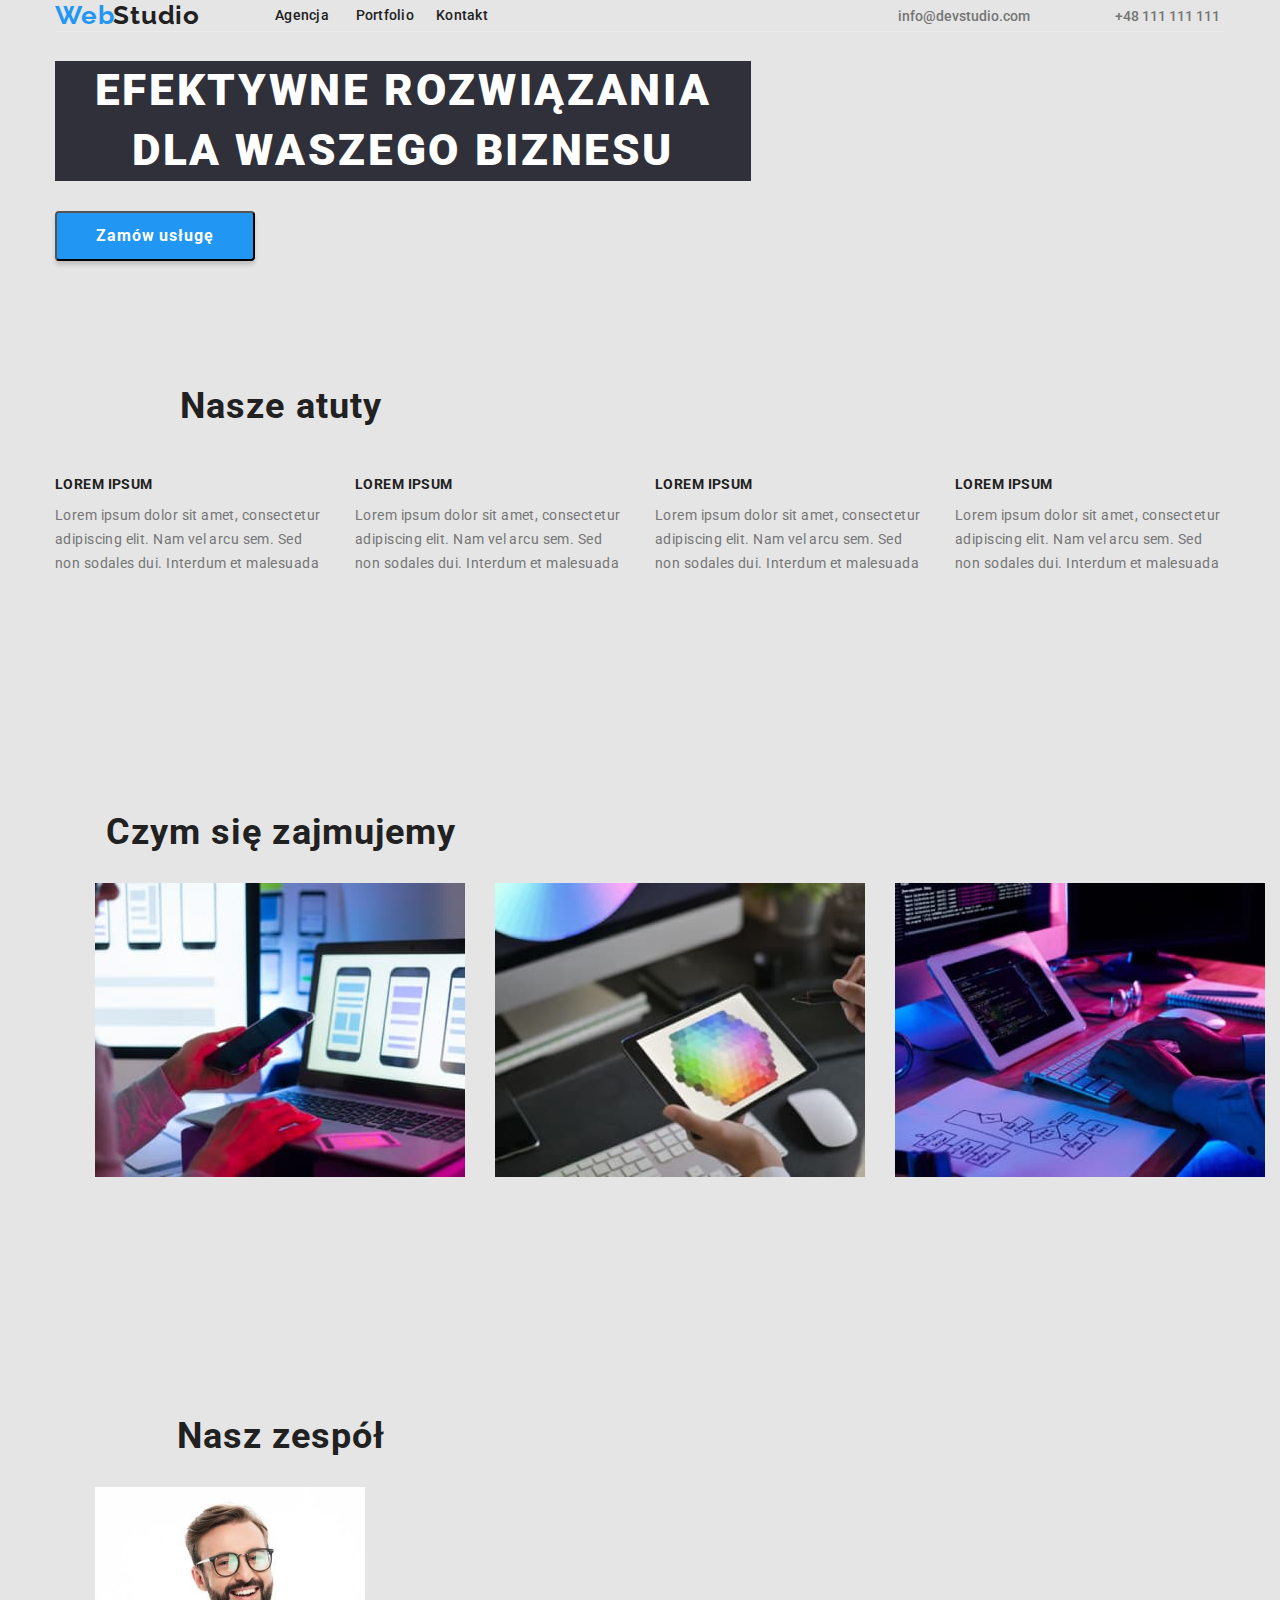
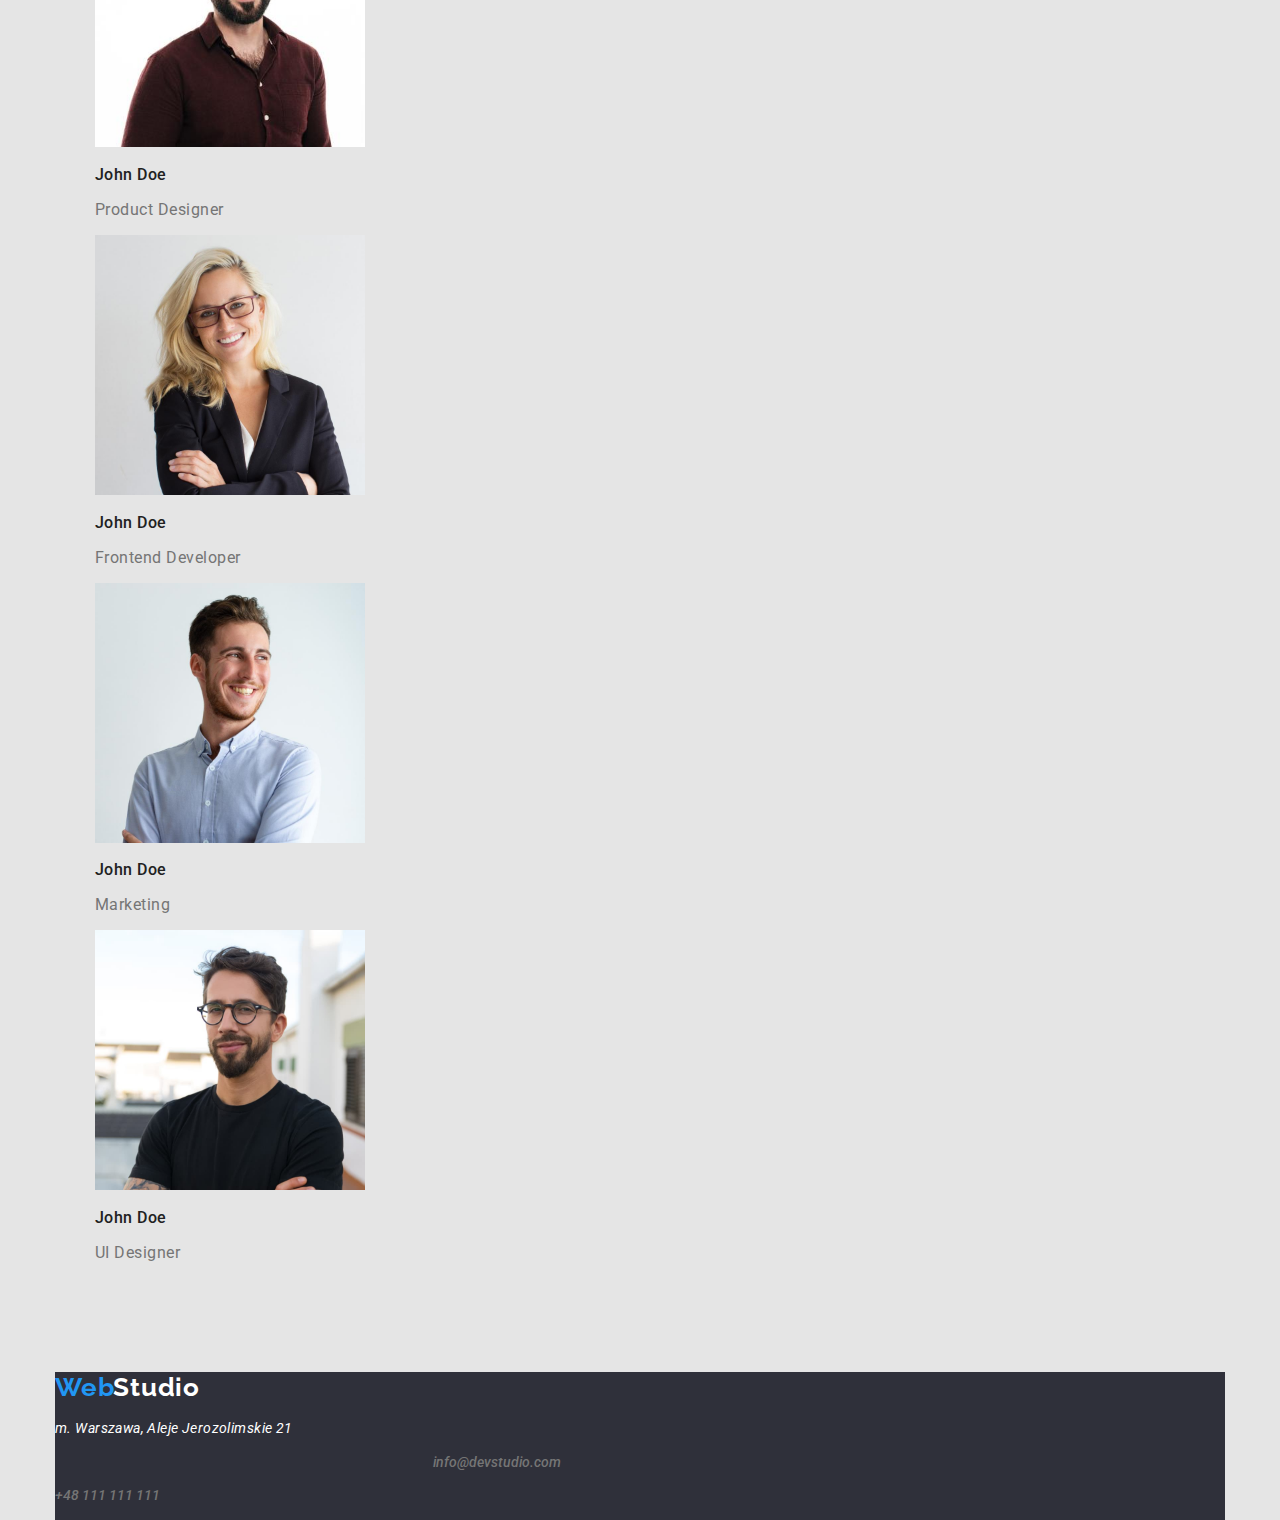
==== index.html @ 5dd6ca1c "ulepszono" ====
<!DOCTYPE html>
<html lang="pl">
  <head>
    <meta charset="UTF-8" />
    <meta http-equiv="X-UA-Compatible" content="IE=edge" />
    <meta name="viewport" content="width=device-width, initial-scale=1.0" />
    <link
      rel="stylesheet"
      href="https://cdnjs.cloudflare.com/ajax/libs/modern-normalize/1.0.0/modern-normalize.min.css"
    />
    <link rel="stylesheet" href="./css/styles.css" />
    <link
      rel="stylesheet"
      href="https://fonts.googleapis.com/css?family=Roboto"
    />
    <link
      rel="stylesheet"
      href="https://fonts.googleapis.com/css?family=Raleway"
    />
    <title>Main page</title>
  </head>

  <body>
    <div class="container">
      <header class="page-header">
        <a href="/WebStudio/" class="webstudio-link">
          <span class="web-link">Web</span>
          <span class="studio-link">Studio</span>
        </a>
        <nav>
          <ul class="menu-list">
            <li><a href="index.html" class="menu-item">Agencja</a></li>
            <li><a href="portfolio.html" class="menu-item">Portfolio</a></li>
            <li><a href="/Kontakt/" class="menu-item">Kontakt</a></li>
          </ul>
        </nav>

        <a href="mailto:info@devstudio.com" class="email">info@devstudio.com</a>
        <a href="tel:+48111111111" class="phone">+48 111 111 111</a>
      </header>
      <main>
        <h1 class="head-text">EFEKTYWNE ROZWIĄZANIA DLA WASZEGO BIZNESU</h1>
        <button class="head-button">Zamów usługę</button>
        <section title="Nasze atuty" class="section">
          <h2 class="services-header">Nasze atuty</h2>
          <div class="columns">
            <article>
              <h2 class="advantages-header">LOREM IPSUM</h2>
              <p class="advantages-describe">
                Lorem ipsum dolor sit amet, consectetur adipiscing elit. Nam vel
                arcu sem. Sed non sodales dui. Interdum et malesuada
              </p>
            </article>
            <article>
              <h2 class="advantages-header">LOREM IPSUM</h2>
              <p class="advantages-describe">
                Lorem ipsum dolor sit amet, consectetur adipiscing elit. Nam vel
                arcu sem. Sed non sodales dui. Interdum et malesuada
              </p>
            </article>
            <article>
              <h2 class="advantages-header">LOREM IPSUM</h2>
              <p class="advantages-describe">
                Lorem ipsum dolor sit amet, consectetur adipiscing elit. Nam vel
                arcu sem. Sed non sodales dui. Interdum et malesuada
              </p>
            </article>
            <article>
              <h2 class="advantages-header">LOREM IPSUM</h2>
              <p class="advantages-describe">
                Lorem ipsum dolor sit amet, consectetur adipiscing elit. Nam vel
                arcu sem. Sed non sodales dui. Interdum et malesuada
              </p>
            </article>
          </div>
        </section>
        <section class="section">
          <h2 class="services-header">Czym się zajmujemy</h2>
          <ul class="services-list">
            <li class="service">
              <img
                src="images/img5.jpg"
                width="370"
                height="294"
                alt="programmer working his desk"
              />
            </li>
            <li class="service">
              <img
                src="images/img6.jpg"
                width="370"
                height="294"
                alt="web ui designers are developing application smartphones team creators"
              />
            </li>
            <li class="service">
              <img
                src="images/img7.jpg"
                width="370"
                height="294"
                alt="creative artist web sedign with working colour selection graphic tablet"
              />
            </li>
          </ul>
        </section>
        <section class="section">
          <h2 class="services-header">Nasz zespół</h2>
          <figure>
            <img
              src="images/img1.jpg"
              width="270"
              height="260"
              alt="John Doe product designer"
            />
            <figcaption>
              <h2 class="member">John Doe</h2>
              <p class="function">Product Designer</p>
            </figcaption>
          </figure>
          <figure>
            <img
              src="images/img2.jpg"
              width="270"
              height="260"
              alt="John Doe frontend developer"
            />
            <figcaption>
              <h2 class="member">John Doe</h2>
              <p class="function">Frontend Developer</p>
            </figcaption>
          </figure>
          <figure>
            <img
              src="images/img3.jpg"
              width="270"
              height="260"
              alt="John Doe marketing"
            />
            <figcaption>
              <h2 class="member">John Doe</h2>
              <p class="function">Marketing</p>
            </figcaption>
          </figure>
          <figure>
            <img
              src="images/img4.jpg"
              width="270"
              height="260"
              alt="John Doe UI Designer"
            />
            <figcaption>
              <h2 class="member">John Doe</h2>
              <p class="function">UI Designer</p>
            </figcaption>
          </figure>
        </section>
      </main>
      <footer class="footer">
        <a href="/WebStudio/" class="webstudio-link">
          <span class="web-link">Web</span>
          <span class="studio-link-footer">Studio</span>
        </a>
        <address>
          <p class="address-text">m. Warszawa, Aleje Jerozolimskie 21</p>
          <p>
            <a href="mailto:info@devstudio.com" class="email"
              >info@devstudio.com</a
            >
          </p>
          <p><a href="tel:+48111111111" class="phone">+48 111 111 111</a></p>
        </address>
      </footer>
    </div>
  </body>
</html>
---- css/styles.css ----
body {
  font-family: "Roboto", "Verdana", "Tahoma", sans-serif;
  color: #212121;
  text-decoration: none;
  background-color: #e5e5e5;
}
.container {
  width: 1200px;
  margin: 0 auto;
  padding: 0 15px;
}

.page-header {
  display: flex;
  align-items: center;
  justify-content: space-between;
  border-bottom: 1px solid #ececec;
}

.section {
  padding-top: 94px;
  padding-bottom: 94px;
  margin: 0%;
}

.menu-list {
  list-style-type: none;
  display: flex;
  justify-content: space-between;
  width: 254px;
  height: 16px;
  text-decoration: none;
  margin: 0;
}

.menu-item {
  display: block;
  text-decoration: none;
  width: 53px;
  height: 16px;

  font-weight: 500;
  font-size: 14px;
  line-height: 1.14;
  letter-spacing: 0.02em;

  color: #212121;
}

.menu-item:hover {
  width: 58px;
  height: 16px;

  font-weight: 500;
  font-size: 14px;
  line-height: 1.14;
  letter-spacing: 0.02em;

  color: #2196f3;
}

.menu-item:focus {
  width: 58px;
  height: 16px;

  font-weight: 500;
  font-size: 14px;
  line-height: 1.14;
  letter-spacing: 0.02em;

  color: #2196f3;
}

.email {
  display: flex;
  justify-content: flex-end;
  text-decoration: none;
  width: 135px;
  height: 16px;
  margin-right: 50px;
  margin-left: 371px;

  font-weight: 500;
  font-size: 14px;
  line-height: 16px;
  letter-spacing: 1.14;

  color: #757575;
}

.email:hover {
  color: #2196f3;
}
.email:focus {
  color: #2196f3;
}

.phone {
  text-decoration: none;
  width: 110px;
  height: 16px;

  font-weight: 500;
  font-size: 14px;
  line-height: 16px;
  letter-spacing: 1.14;

  color: #757575;
}

.phone:hover {
  color: #2196f3;
}
.phone:focus {
  color: #2196f3;
}
.webstudio-link {
  display: flex;
  width: 145px;
  height: 31px;
  left: 215px;
  top: 24px;

  text-decoration: none;
  width: 145px;
  height: 31px;
  left: 215px;
  top: 24px;

  font-family: "Raleway";
  font-weight: bold;
  font-size: 26px;
  line-height: 1.19;

  letter-spacing: 0.03em;
}

.web-link {
  color: #2196f3;
}

.studio-link {
  color: #212121;
  margin-left: -1px;
}

.studio-link-footer {
  color: #ffffff;
  margin-left: -1px;
}

.btn-group .button {
  width: 93px;
  height: 38px;
  border-radius: 4px;
  background-color: #f5f4fa;
  cursor: pointer;
}
.btn-group .button:hover {
  width: 121px;
  height: 38px;
  background-color: #2196f3;
  box-shadow: 0px 3px 1px rgba(0, 0, 0, 0.1), 0px 1px 2px rgba(0, 0, 0, 0.08),
    0px 2px 2px rgba(0, 0, 0, 0.12);
  border-radius: 4px;
}
.btn-group .button:focus {
  width: 121px;
  height: 38px;
  background-color: #2196f3;
  box-shadow: 0px 3px 1px rgba(0, 0, 0, 0.1), 0px 1px 2px rgba(0, 0, 0, 0.08),
    0px 2px 2px rgba(0, 0, 0, 0.12);
  border-radius: 4px;
}
.name {
  width: 322px;
  height: 36px;
  left: 239px;
  top: 576px;

  font-weight: bold;
  font-size: 18px;
  line-height: 2;

  letter-spacing: 0.06em;
}

.describe {
  width: 322px;
  height: 30px;
  left: 239px;
  top: 616px;

  font-size: 16px;
  line-height: 1.875;

  letter-spacing: 0.03em;

  color: #757575;
}
.footer {
  background-color: #2f303a;
}
.address-text {
  width: 247px;
  height: 21px;

  font-size: 14px;
  line-height: 1.71;

  letter-spacing: 0.03em;

  color: #ffffff;
}

.head-text {
  width: 696px;
  height: 120px;

  font-weight: 900;
  font-size: 44px;
  line-height: 1.36;

  text-align: center;
  letter-spacing: 0.06em;
  text-transform: uppercase;

  color: #ffffff;
  background-color: #2f303a;
}
.head-button {
  width: 200px;
  height: 50px;

  background-color: #2196f3;
  box-shadow: 0px 4px 4px rgba(0, 0, 0, 0.15);
  border-radius: 4px;

  font-weight: bold;
  font-size: 16px;
  line-height: 1.87;
  letter-spacing: 0.06em;

  color: #ffffff;
  cursor: pointer;
}

.head-button:hover {
  width: 250px;
  height: 75px;
  background-color: #2196f3;
  box-shadow: 0px 3px 1px rgba(0, 0, 0, 0.1), 0px 1px 2px rgba(0, 0, 0, 0.08),
    0px 2px 2px rgba(0, 0, 0, 0.12);
  border-radius: 4px;
}

.head-button:focus {
  width: 250px;
  height: 75px;
  background-color: #2196f3;
  box-shadow: 0px 3px 1px rgba(0, 0, 0, 0.1), 0px 1px 2px rgba(0, 0, 0, 0.08),
    0px 2px 2px rgba(0, 0, 0, 0.12);
  border-radius: 4px;
}
.advantages-header {
  width: 270px;
  height: 16px;

  font-weight: bold;
  font-size: 14px;
  line-height: 1.14;
  letter-spacing: 0.03em;
  text-transform: uppercase;

  margin-top: 50px;
  margin-left: 30px;
}

.advantages-describe {
  width: 270px;
  height: 75px;

  font-size: 14px;
  line-height: 1.71;
  letter-spacing: 0.03em;

  color: #757575;
  margin-top: 10px;
  margin-left: 30px;
}

.services-header {
  width: 452px;
  height: 42px;

  font-weight: bold;
  font-size: 36px;
  line-height: 1.17;
  text-align: center;
  letter-spacing: 0.03em;
}
.services-list {
  list-style-type: none;
  display: flex;
  justify-content: space-between;
  align-items: center;
}

.service {
  margin-right: 30px;
}

.member {
  width: 72px;
  height: 19px;

  font-weight: 500;
  font-size: 16px;
  line-height: 1.19;
  letter-spacing: 0.03em;
}

.function {
  width: 147px;
  height: 19px;

  font-size: 16px;
  line-height: 1.19;
  letter-spacing: 0.03em;

  color: #757575;
}

.footer {
  display: flex;
  flex-direction: column;
  justify-content: flex-start;
}

.columns {
  display: flex;
  flex-wrap: wrap;
  margin-left: -30px;
  margin-top: -30px;
  padding: 0;
}
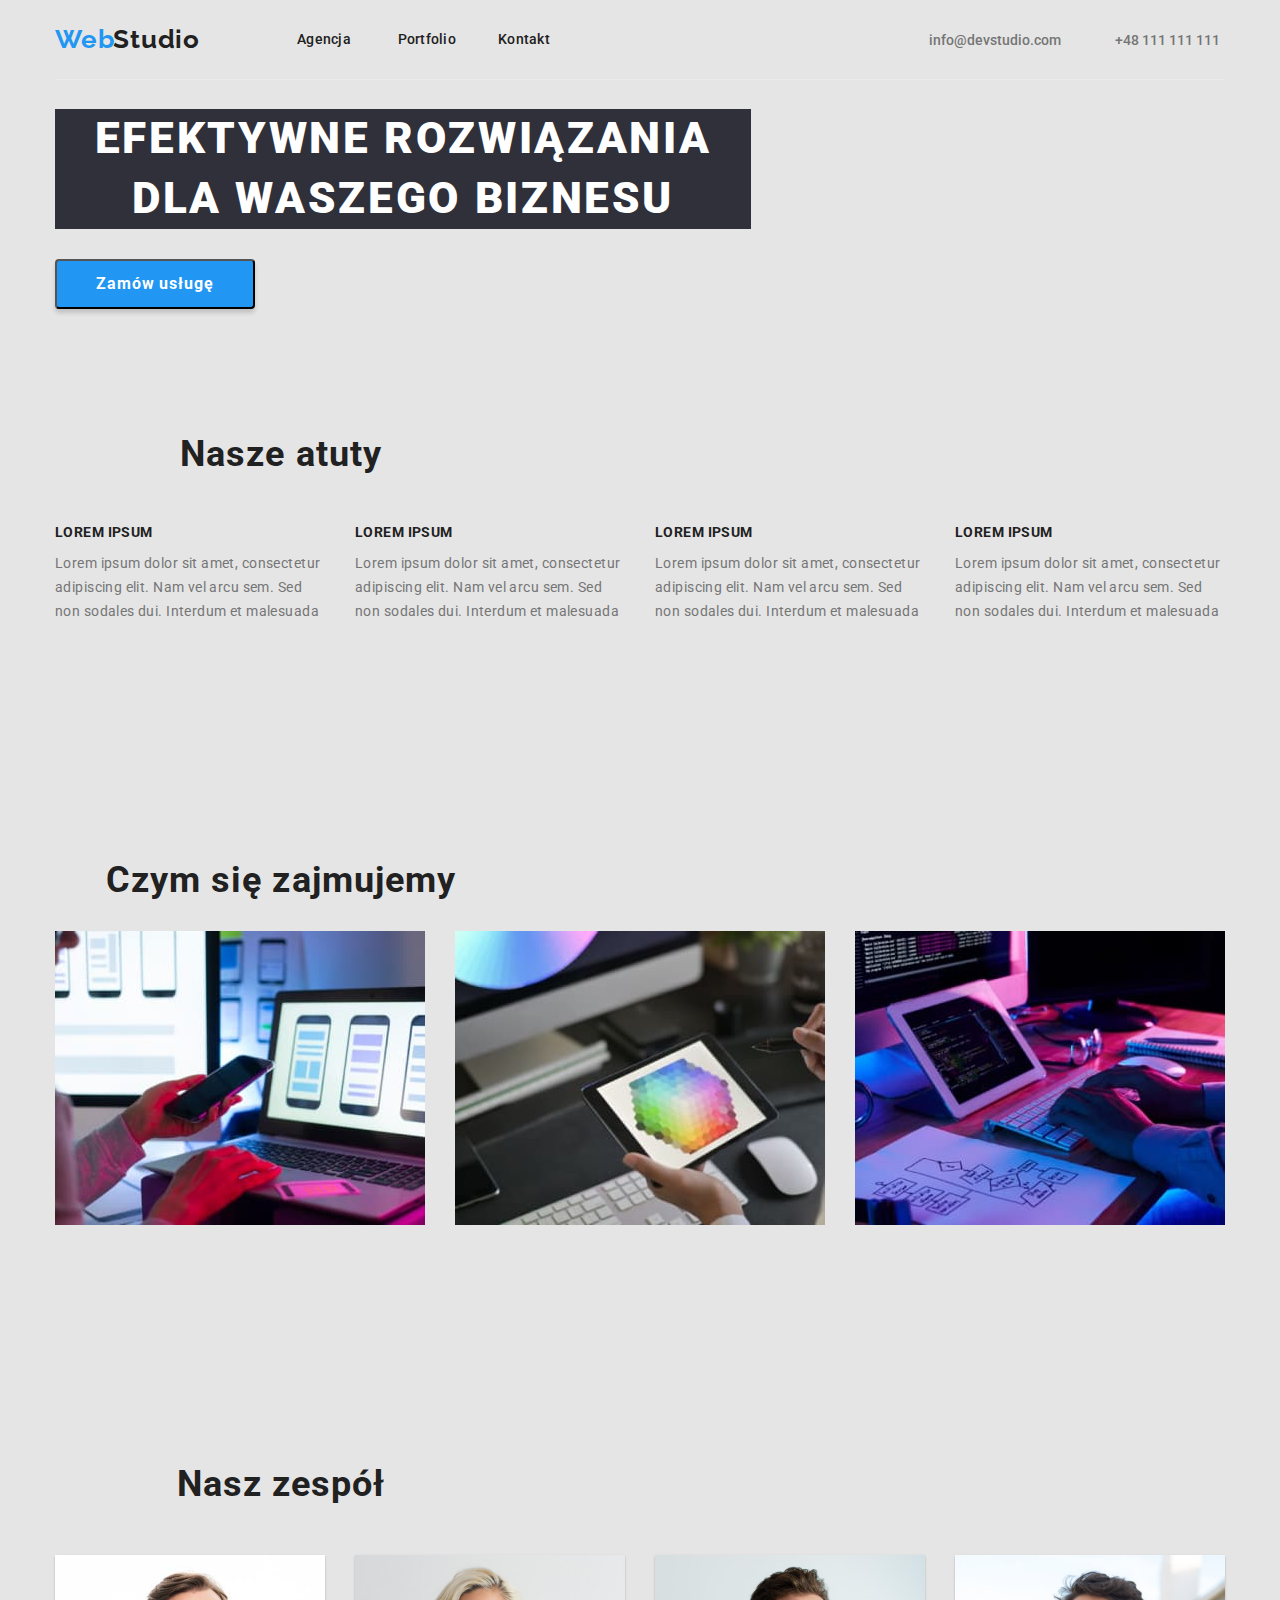
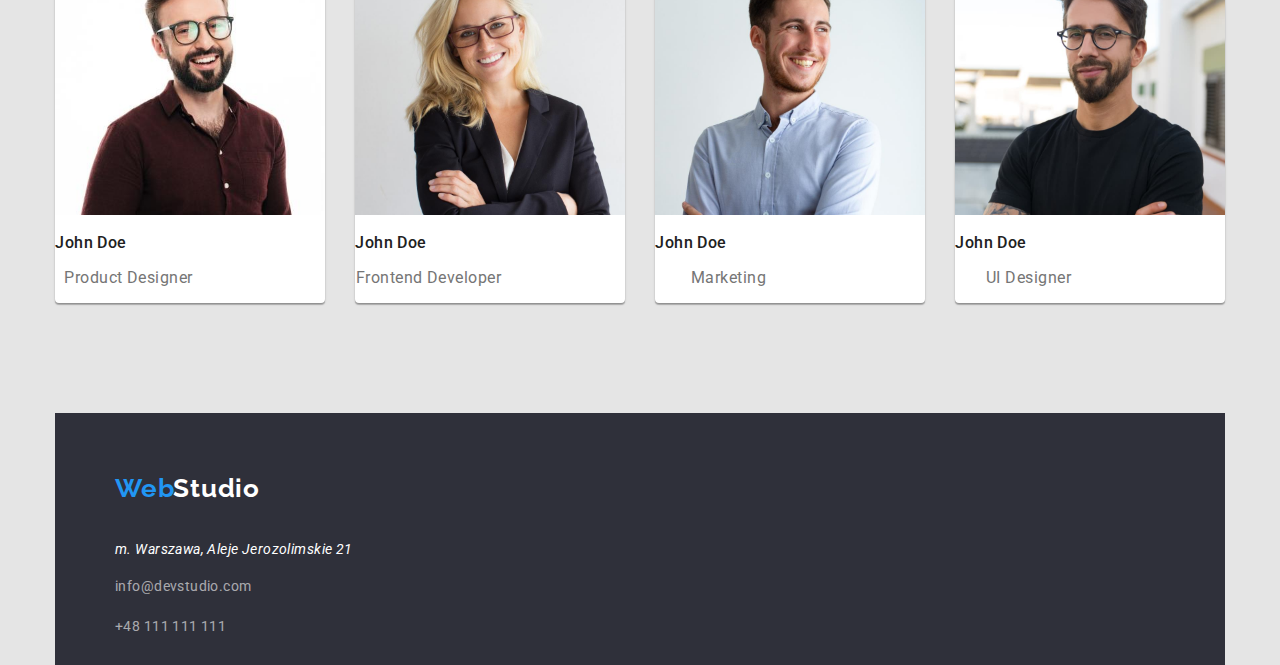
==== commit aeba5eb1: "ulepszono" ====
--- a/index.html
+++ b/index.html
@@ -105,69 +105,69 @@
         </section>
         <section class="section">
           <h2 class="services-header">Nasz zespół</h2>
-          <figure>
-            <img
-              src="images/img1.jpg"
-              width="270"
-              height="260"
-              alt="John Doe product designer"
-            />
-            <figcaption>
-              <h2 class="member">John Doe</h2>
-              <p class="function">Product Designer</p>
-            </figcaption>
-          </figure>
-          <figure>
-            <img
-              src="images/img2.jpg"
-              width="270"
-              height="260"
-              alt="John Doe frontend developer"
-            />
-            <figcaption>
-              <h2 class="member">John Doe</h2>
-              <p class="function">Frontend Developer</p>
-            </figcaption>
-          </figure>
-          <figure>
-            <img
-              src="images/img3.jpg"
-              width="270"
-              height="260"
-              alt="John Doe marketing"
-            />
-            <figcaption>
-              <h2 class="member">John Doe</h2>
-              <p class="function">Marketing</p>
-            </figcaption>
-          </figure>
-          <figure>
-            <img
-              src="images/img4.jpg"
-              width="270"
-              height="260"
-              alt="John Doe UI Designer"
-            />
-            <figcaption>
-              <h2 class="member">John Doe</h2>
-              <p class="function">UI Designer</p>
-            </figcaption>
-          </figure>
+          <div class="columns">
+            <figure  class="card">
+              <img
+                src="images/img1.jpg"
+                width="270"
+                height="260"
+                alt="John Doe product designer"
+              />
+              <figcaption class="figcaption">
+                <h2 class="member">John Doe</h2>
+                <p class="function">Product Designer</p>
+              </figcaption>
+            </figure>
+            <figure class="card">
+              <img
+                src="images/img2.jpg"
+                width="270"
+                height="260"
+                alt="John Doe frontend developer"
+              />
+              <figcaption>
+                <h2 class="member">John Doe</h2>
+                <p class="function">Frontend Developer</p>
+              </figcaption>
+            </figure>
+            <figure class="card">
+              <img
+                src="images/img3.jpg"
+                width="270"
+                height="260"
+                alt="John Doe marketing"
+              />
+              <figcaption>
+                <h2 class="member">John Doe</h2>
+                <p class="function">Marketing</p>
+              </figcaption>
+            </figure>
+            <figure class="card">
+              <img
+                src="images/img4.jpg"
+                width="270"
+                height="260"
+                alt="John Doe UI Designer"
+              />
+              <figcaption>
+                <h2 class="member">John Doe</h2>
+                <p class="function">UI Designer</p>
+              </figcaption>
+            </figure>
+          </div>
         </section>
       </main>
       <footer class="footer">
-        <a href="/WebStudio/" class="webstudio-link">
+        <a href="/WebStudio/" class="footer-logo">
           <span class="web-link">Web</span>
           <span class="studio-link-footer">Studio</span>
         </a>
         <address>
           <p class="address-text">m. Warszawa, Aleje Jerozolimskie 21</p>
           <p>
-            <a href="mailto:info@devstudio.com" class="email"
-              >info@devstudio.com</a
-            >
+            <a href="mailto:info@devstudio.com" class="footer-email">info@devstudio.com</a>
           </p>
-          <p><a href="tel:+48111111111" class="phone">+48 111 111 111</a></p>
+          <p><a href="tel:+48111111111" class="footer-phone">+48 111 111 111</a></p>
         </address>
       </footer>
     </div>
--- a/css/styles.css
+++ b/css/styles.css
@@ -15,6 +15,7 @@
   align-items: center;
   justify-content: space-between;
   border-bottom: 1px solid #ececec;
+  height: 80px;
 }
 
 .section {
@@ -30,7 +31,8 @@
   width: 254px;
   height: 16px;
   text-decoration: none;
-  margin: 0;
+  padding: 0px;
+  margin-left: 93px;
 }
 
 .menu-item {
@@ -118,13 +120,11 @@
   display: flex;
   width: 145px;
   height: 31px;
-  left: 215px;
   top: 24px;
 
   text-decoration: none;
   width: 145px;
   height: 31px;
-  left: 215px;
   top: 24px;
 
   font-family: "Raleway";
@@ -200,6 +200,35 @@
 }
 .footer {
   background-color: #2f303a;
+  height: 252px;
+  padding: 60px;
+}
+.footer-email {
+  text-decoration: none;
+  font-family: "Roboto";
+  font-style: normal;
+  font-weight: normal;
+  font-size: 14px;
+  line-height: 1.71em;
+  margin-top: 9px;
+
+  letter-spacing: 0.03em;
+
+  color: rgba(255, 255, 255, 0.6);
+}
+
+.footer-phone {
+  text-decoration: none;
+  font-family: "Roboto";
+  font-style: normal;
+  font-weight: normal;
+  font-size: 14px;
+  line-height: 1.71em;
+  margin-top: 9px;
+
+  letter-spacing: 0.03em;
+
+  color: rgba(255, 255, 255, 0.6);
 }
 .address-text {
   width: 247px;
@@ -304,25 +333,37 @@
   display: flex;
   justify-content: space-between;
   align-items: center;
+  margin-left: 0px;
+  padding: 0px;
 }
 
 .service {
   margin-right: 30px;
+  margin-left: 0px;
+  padding: 0px;
 }
 
 .member {
   width: 72px;
   height: 19px;
+  
+
 
   font-weight: 500;
   font-size: 16px;
   line-height: 1.19;
   letter-spacing: 0.03em;
+}
+
+.figcaption {
+  text-align:center;
 }
 
 .function {
   width: 147px;
   height: 19px;
+  text-align: center;
+  text-justify: center;
 
   font-size: 16px;
   line-height: 1.19;
@@ -344,3 +385,33 @@
   margin-top: -30px;
   padding: 0;
 }
+
+.card {
+  margin-left: 30px;
+  margin-top: 50px;
+  margin-right: 0px;
+  background-color: #ffffff;
+  box-shadow: 0px 1px 3px rgba(0, 0, 0, 0.12), 0px 1px 1px rgba(0, 0, 0, 0.14),
+    0px 2px 1px rgba(0, 0, 0, 0.2);
+  border-radius: 0px 0px 4px 4px;
+  display: inline-block;
+  text-align: center;
+  }
+
+  
+
+.footer-logo {
+  display: flex;
+  width: 145px;
+  height: 31px;
+  margin-bottom: 20px;
+
+  text-decoration: none;
+
+  font-family: "Raleway";
+  font-weight: bold;
+  font-size: 26px;
+  line-height: 1.19;
+
+  letter-spacing: 0.03em;
+}
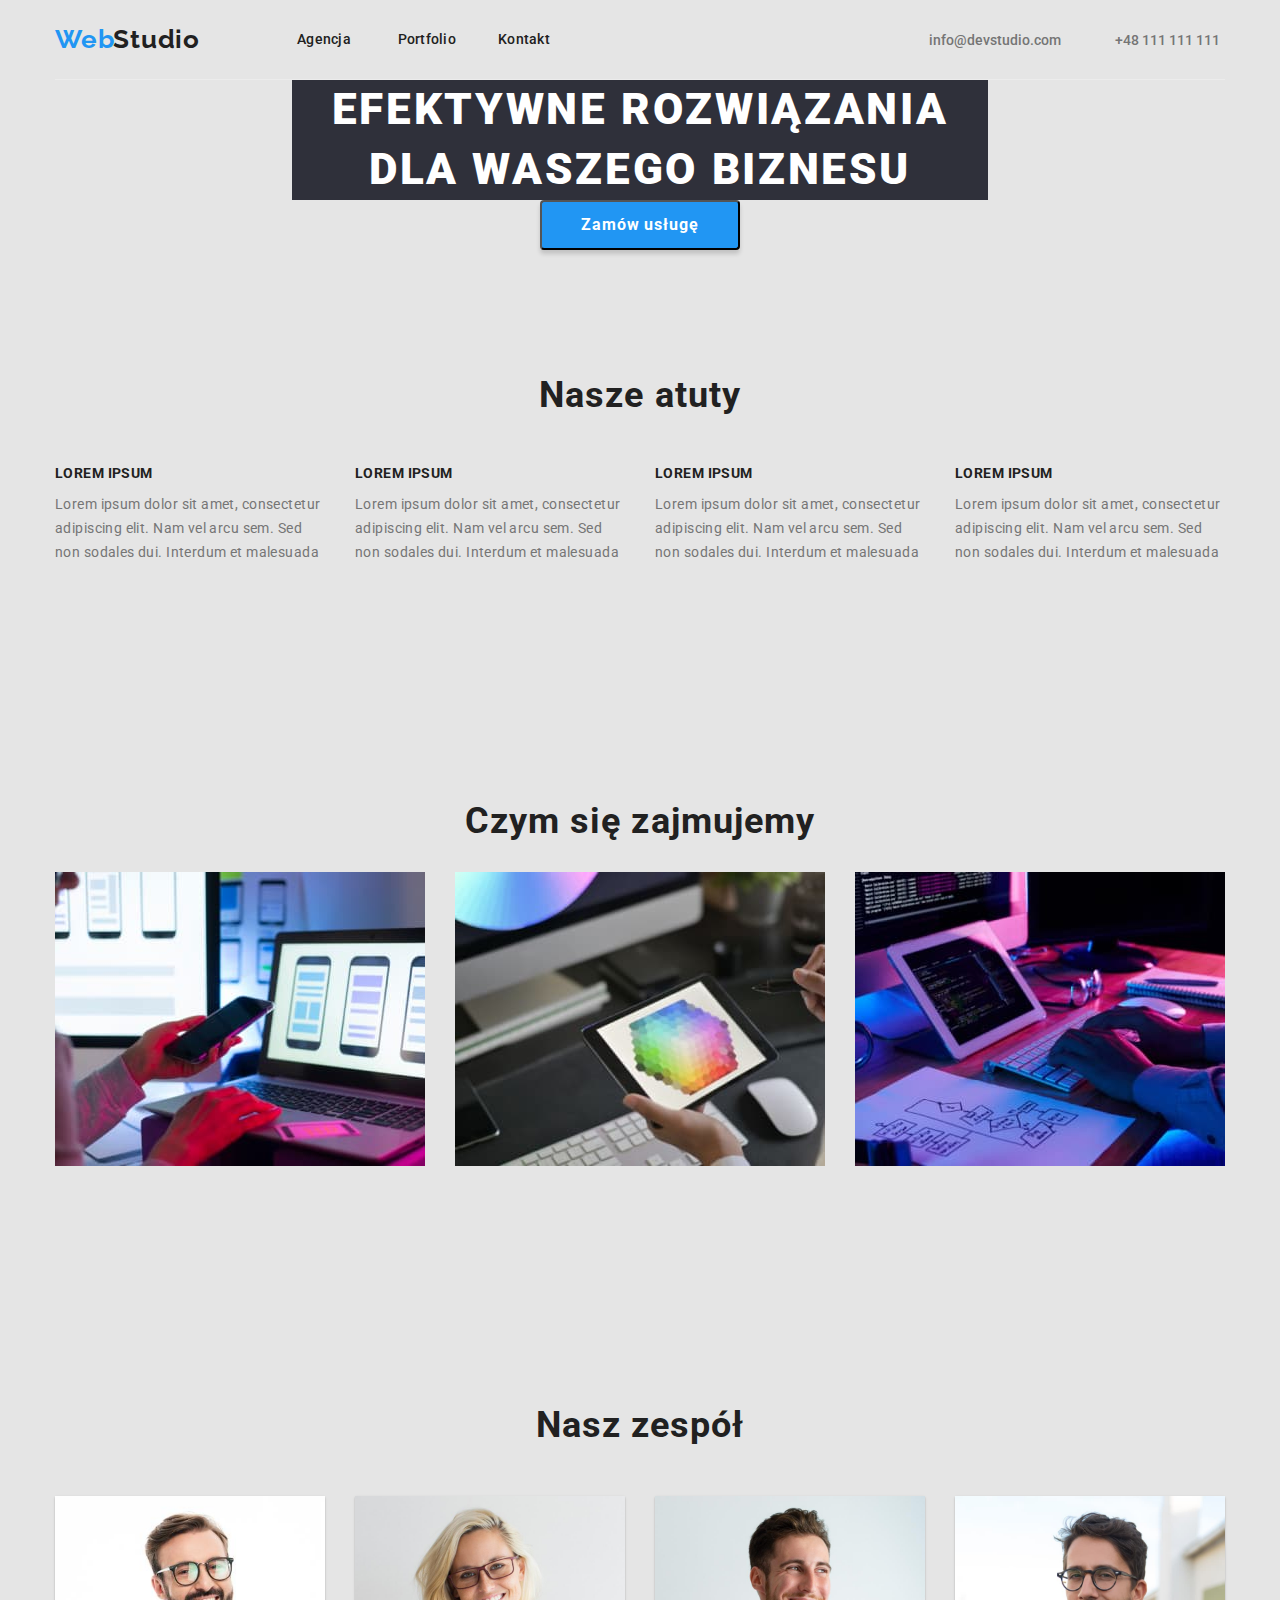
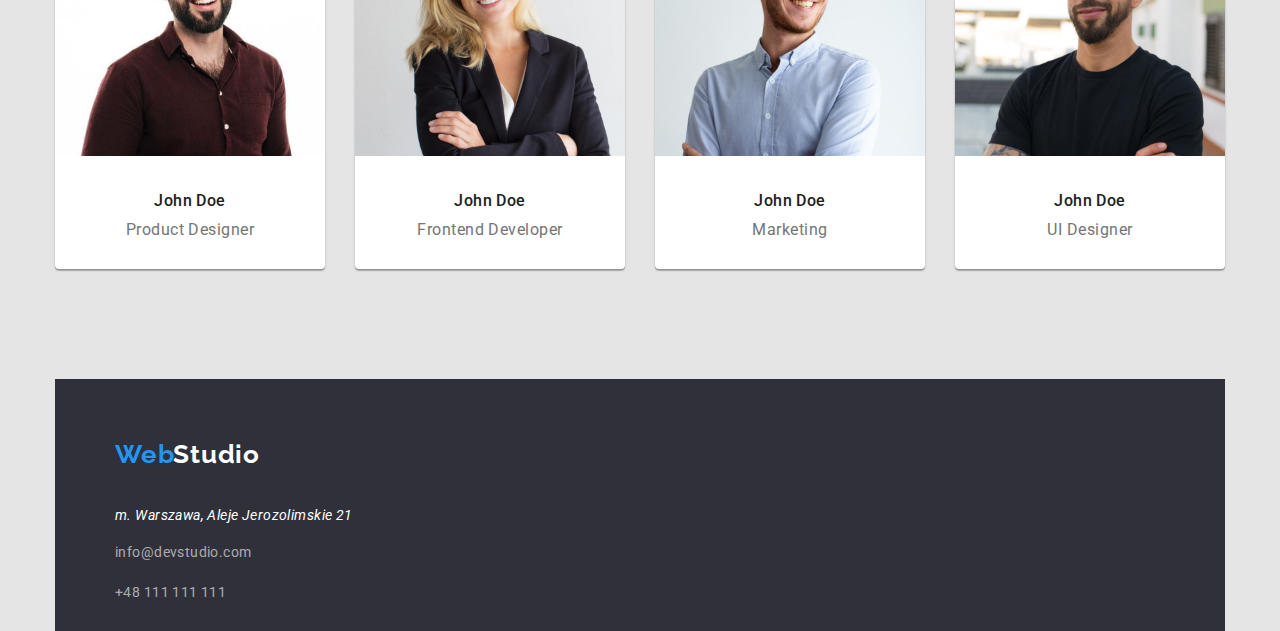
==== commit ae8b6dd1: "ulepszono" ====
--- a/index.html
+++ b/index.html
@@ -41,6 +41,7 @@
       <main>
         <h1 class="head-text">EFEKTYWNE ROZWIĄZANIA DLA WASZEGO BIZNESU</h1>
         <button class="head-button">Zamów usługę</button>
+
         <section title="Nasze atuty" class="section">
           <h2 class="services-header">Nasze atuty</h2>
           <div class="columns">
@@ -106,7 +107,7 @@
         <section class="section">
           <h2 class="services-header">Nasz zespół</h2>
           <div class="columns">
-            <figure  class="card">
+            <figure class="card">
               <img
                 src="images/img1.jpg"
                 width="270"
@@ -125,7 +126,7 @@
                 height="260"
                 alt="John Doe frontend developer"
               />
-              <figcaption>
+              <figcaption class="figcaption">
                 <h2 class="member">John Doe</h2>
                 <p class="function">Frontend Developer</p>
               </figcaption>
@@ -137,7 +138,7 @@
                 height="260"
                 alt="John Doe marketing"
               />
-              <figcaption>
+              <figcaption class="figcaption">
                 <h2 class="member">John Doe</h2>
                 <p class="function">Marketing</p>
               </figcaption>
@@ -149,7 +150,7 @@
                 height="260"
                 alt="John Doe UI Designer"
               />
-              <figcaption>
+              <figcaption class="figcaption">
                 <h2 class="member">John Doe</h2>
                 <p class="function">UI Designer</p>
               </figcaption>
@@ -165,9 +166,13 @@
         <address>
           <p class="address-text">m. Warszawa, Aleje Jerozolimskie 21</p>
           <p>
-            <a href="mailto:info@devstudio.com" class="footer-email">info@devstudio.com</a>
+            <a href="mailto:info@devstudio.com" class="footer-email"
+              >info@devstudio.com</a
+            >
           </p>
-          <p><a href="tel:+48111111111" class="footer-phone">+48 111 111 111</a></p>
+          <p>
+            <a href="tel:+48111111111" class="footer-phone">+48 111 111 111</a>
+          </p>
         </address>
       </footer>
     </div>
--- a/css/styles.css
+++ b/css/styles.css
@@ -243,6 +243,9 @@
 }
 
 .head-text {
+  display: flex;
+  justify-content: center;
+  margin: auto;
   width: 696px;
   height: 120px;
 
@@ -258,6 +261,10 @@
   background-color: #2f303a;
 }
 .head-button {
+  display: flex;
+  justify-content: center;
+  align-items: center;
+  margin: auto;
   width: 200px;
   height: 50px;
 
@@ -319,13 +326,16 @@
 }
 
 .services-header {
+  display: flex;
+  justify-content: center;
+  margin-left: auto;
+  margin-right: auto;
   width: 452px;
   height: 42px;
 
   font-weight: bold;
   font-size: 36px;
   line-height: 1.17;
-  text-align: center;
   letter-spacing: 0.03em;
 }
 .services-list {
@@ -346,9 +356,8 @@
 .member {
   width: 72px;
   height: 19px;
-  
-
-
+  margin-bottom: 10px;
+  margin-top: 0px;
   font-weight: 500;
   font-size: 16px;
   line-height: 1.19;
@@ -356,14 +365,18 @@
 }
 
 .figcaption {
-  text-align:center;
+  display: flex;
+  flex-direction: column;
+  align-items: center;
+  margin-top: 30px;
+  margin-bottom: 30px;
+  padding: 0%;
 }
 
 .function {
   width: 147px;
   height: 19px;
-  text-align: center;
-  text-justify: center;
+  margin: 0%;
 
   font-size: 16px;
   line-height: 1.19;
@@ -396,9 +409,7 @@
   border-radius: 0px 0px 4px 4px;
   display: inline-block;
   text-align: center;
-  }
-
-  
+}
 
 .footer-logo {
   display: flex;
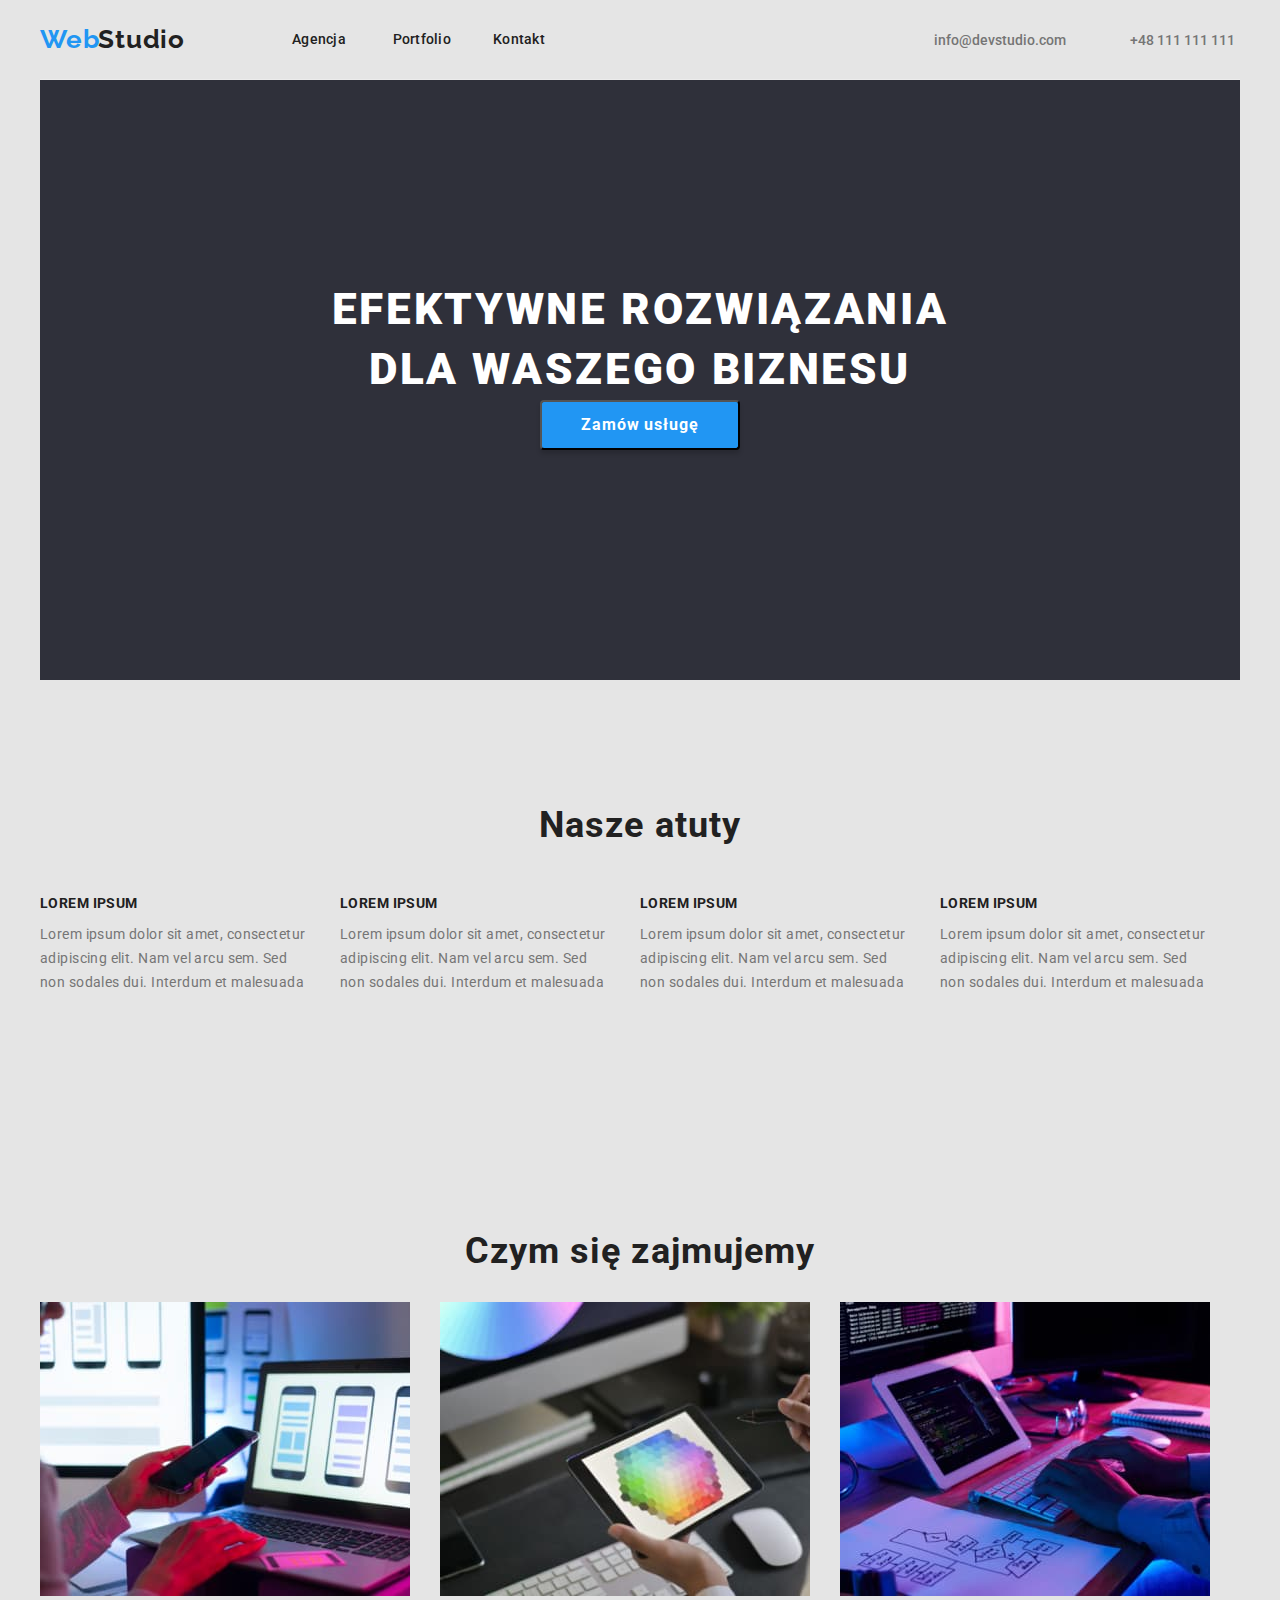
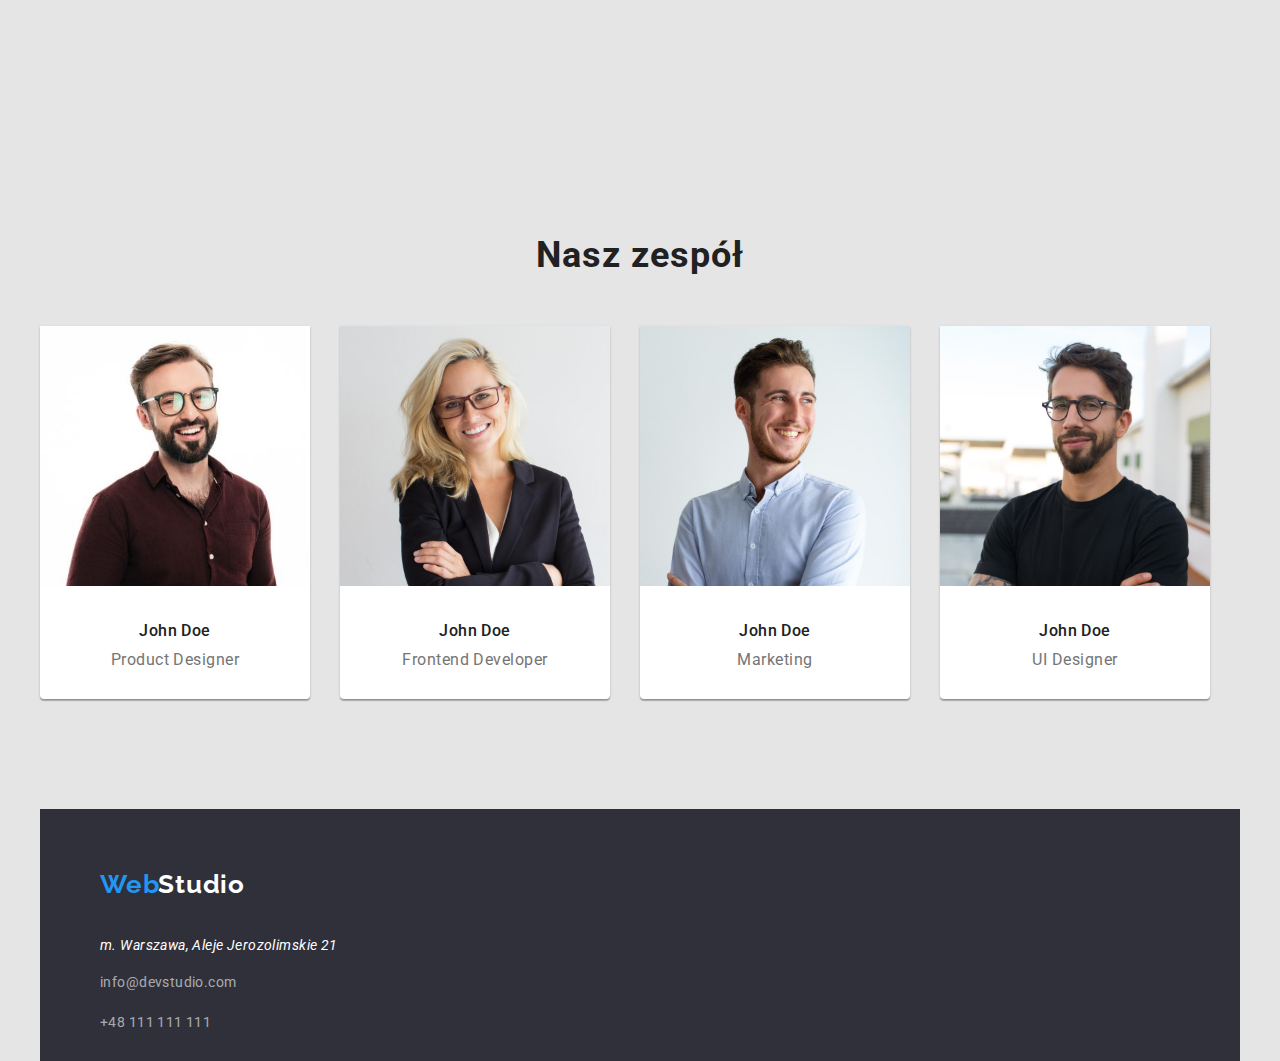
==== commit fe95b5ed: "ulepszono" ====
--- a/index.html
+++ b/index.html
@@ -39,8 +39,10 @@
         <a href="tel:+48111111111" class="phone">+48 111 111 111</a>
       </header>
       <main>
-        <h1 class="head-text">EFEKTYWNE ROZWIĄZANIA DLA WASZEGO BIZNESU</h1>
-        <button class="head-button">Zamów usługę</button>
+        <div class="head-background">
+          <h1 class="head-text">EFEKTYWNE ROZWIĄZANIA DLA WASZEGO BIZNESU</h1>
+          <button class="head-button">Zamów usługę</button>
+        </div>
 
         <section title="Nasze atuty" class="section">
           <h2 class="services-header">Nasze atuty</h2>
--- a/css/styles.css
+++ b/css/styles.css
@@ -6,8 +6,8 @@
 }
 .container {
   width: 1200px;
-  margin: 0 auto;
-  padding: 0 15px;
+  margin: 0px auto;
+  padding: 0px;
 }
 
 .page-header {
@@ -149,12 +149,20 @@
   margin-left: -1px;
 }
 
+.btn-group {
+  display: flex;
+  justify-content: center;
+  margin-left: auto;
+}
+
 .btn-group .button {
+  border: none;
   width: 93px;
   height: 38px;
   border-radius: 4px;
   background-color: #f5f4fa;
   cursor: pointer;
+  margin-left: 8px;
 }
 .btn-group .button:hover {
   width: 121px;
@@ -175,8 +183,7 @@
 .name {
   width: 322px;
   height: 36px;
-  left: 239px;
-  top: 576px;
+  margin: 0px;
 
   font-weight: bold;
   font-size: 18px;
@@ -188,8 +195,7 @@
 .describe {
   width: 322px;
   height: 30px;
-  left: 239px;
-  top: 616px;
+  margin-top: 4px;
 
   font-size: 16px;
   line-height: 1.875;
@@ -242,9 +248,17 @@
   color: #ffffff;
 }
 
+.head-background {
+  height: 600px;
+  padding-top: 200px;
+  padding-bottom: 200px;
+  background-color: #2f303a;
+}
+
 .head-text {
   display: flex;
   justify-content: center;
+  text-align: center;
   margin: auto;
   width: 696px;
   height: 120px;
@@ -253,12 +267,10 @@
   font-size: 44px;
   line-height: 1.36;
 
-  text-align: center;
   letter-spacing: 0.06em;
   text-transform: uppercase;
 
   color: #ffffff;
-  background-color: #2f303a;
 }
 .head-button {
   display: flex;
@@ -426,3 +438,22 @@
 
   letter-spacing: 0.03em;
 }
+
+.portfolio-cards {
+  display: flex;
+  flex-wrap: wrap;
+}
+
+.portfolio-card {
+  width: 370px;
+  height: 404px;
+  margin: 15px;
+  background-color: #ffffff;
+  border: 1px solid #eeeeee;
+}
+
+.portfolio-figcaption {
+  display: flex;
+  flex-direction: column;
+  margin: 20px 24px 20px 24px;
+}
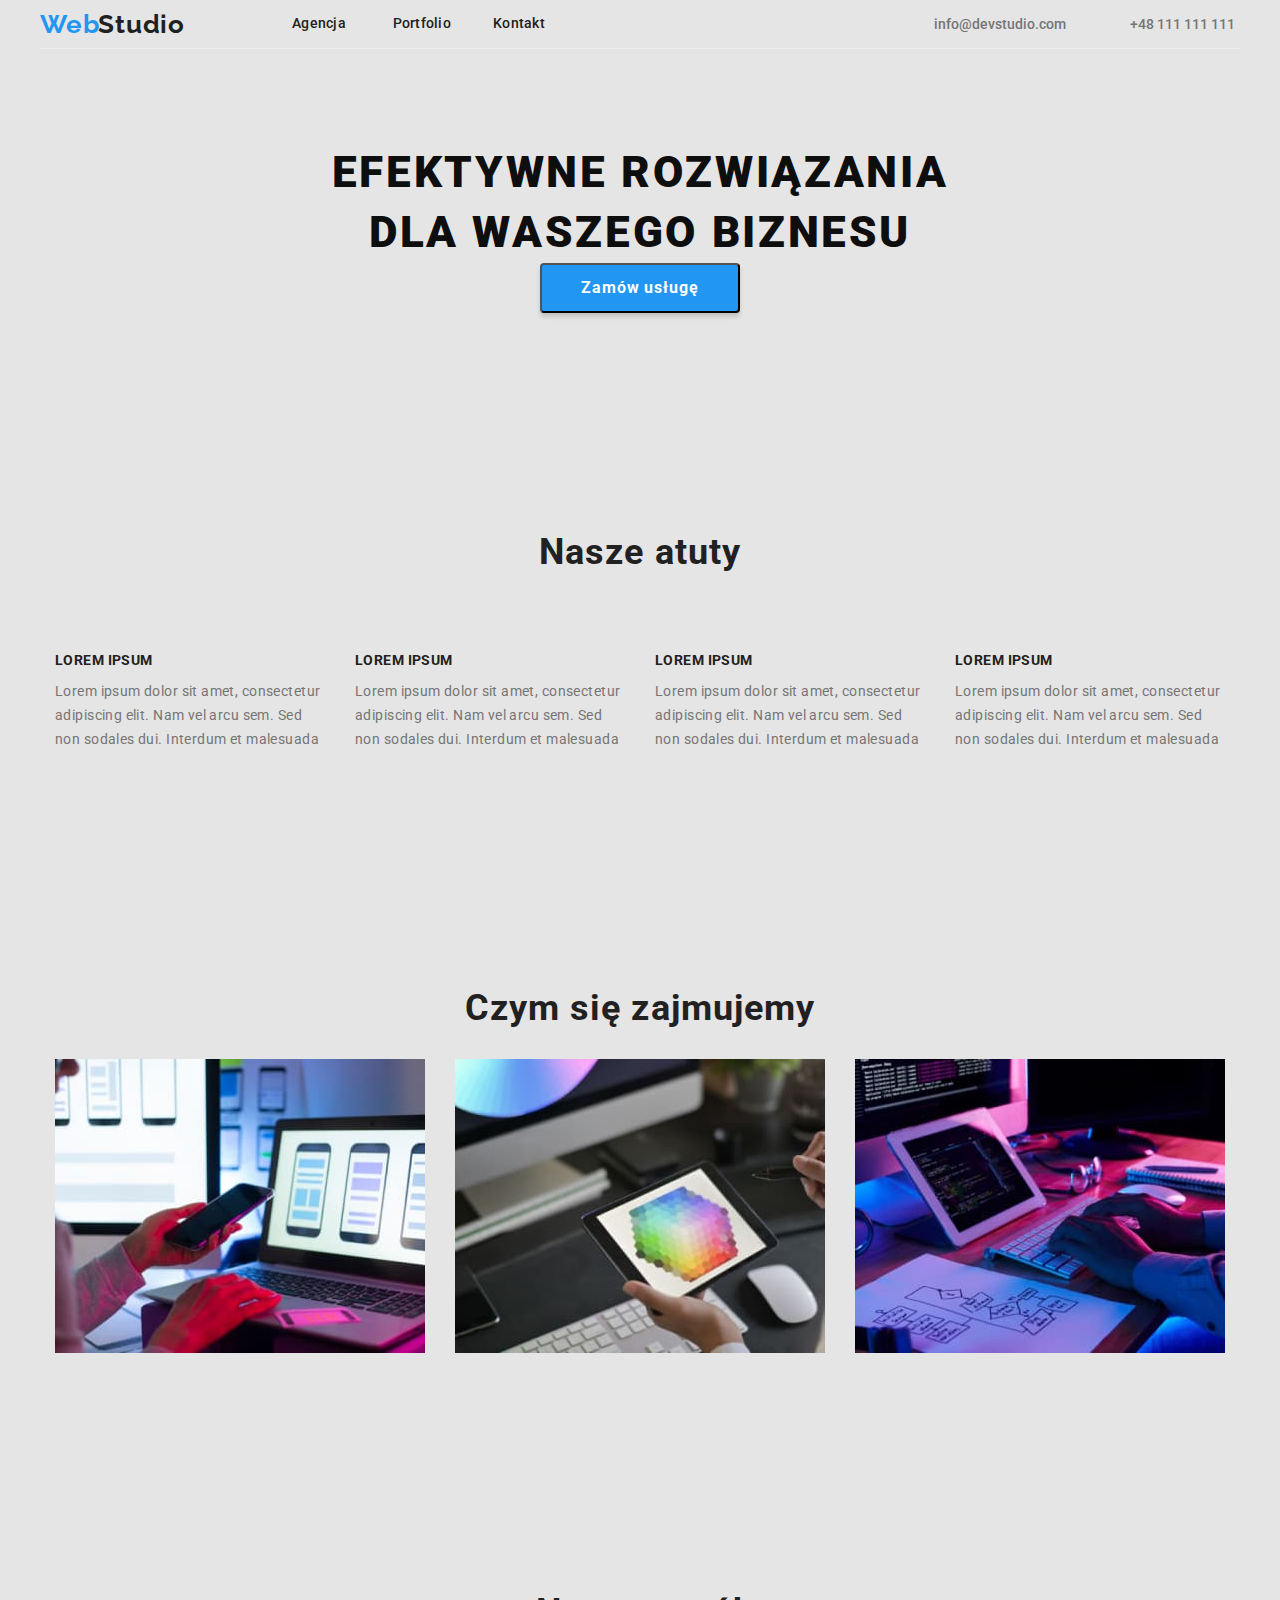
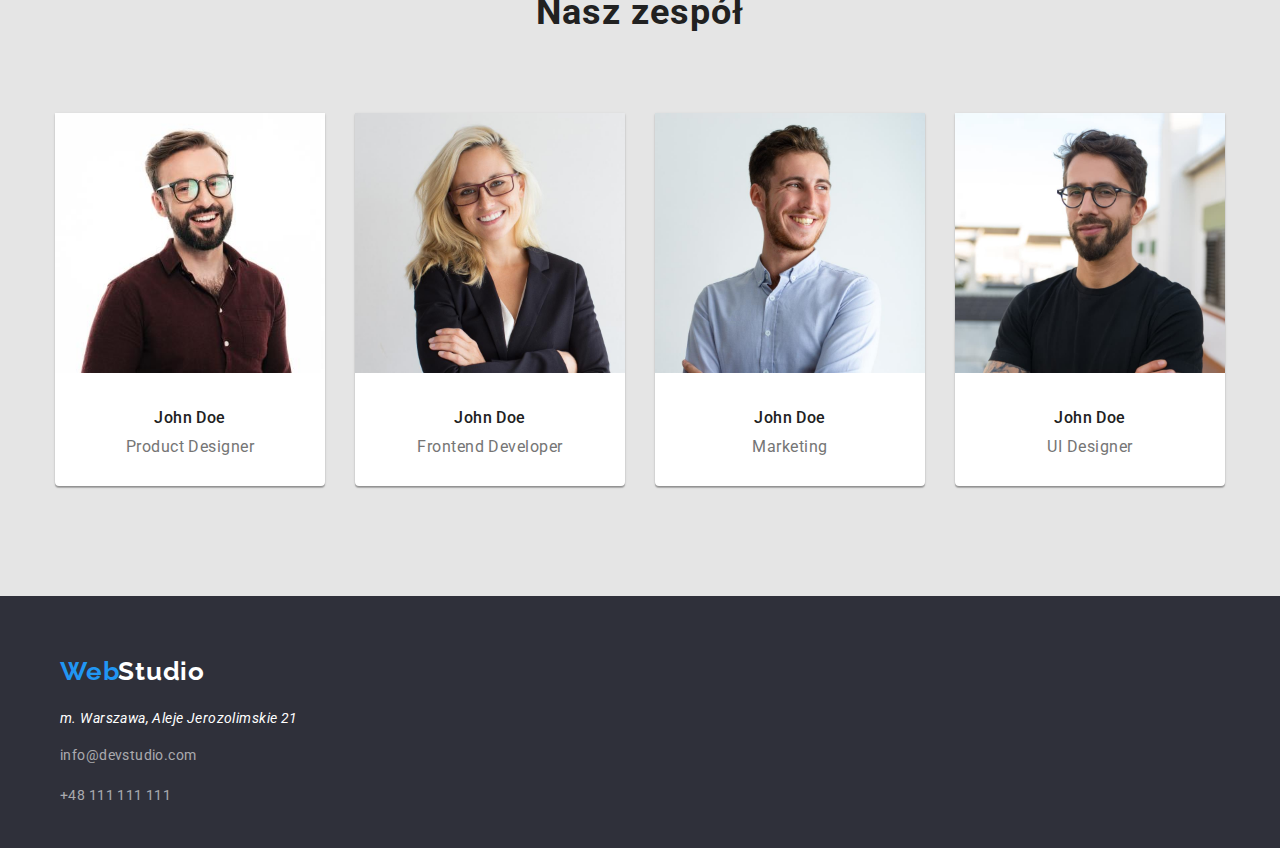
==== commit e86d73e8: "ulepszono" ====
--- a/index.html
+++ b/index.html
@@ -21,30 +21,36 @@
   </head>
 
   <body>
-    <div class="container">
-      <header class="page-header">
-        <a href="/WebStudio/" class="webstudio-link">
-          <span class="web-link">Web</span>
-          <span class="studio-link">Studio</span>
-        </a>
-        <nav>
-          <ul class="menu-list">
-            <li><a href="index.html" class="menu-item">Agencja</a></li>
-            <li><a href="portfolio.html" class="menu-item">Portfolio</a></li>
-            <li><a href="/Kontakt/" class="menu-item">Kontakt</a></li>
-          </ul>
-        </nav>
+    <header>
+      <div class="container">
+        <div class="page-header">
+          <a href="/WebStudio/" class="webstudio-link">
+            <span class="web-link">Web</span>
+            <span class="studio-link">Studio</span>
+          </a>
+          <nav class="menu">
+            <ul class="menu-list">
+              <li><a href="index.html" class="menu-item">Agencja</a></li>
+              <li><a href="portfolio.html" class="menu-item">Portfolio</a></li>
+              <li><a href="/Kontakt/" class="menu-item">Kontakt</a></li>
+            </ul>
+          </nav>
+          <a href="mailto:info@devstudio.com" class="email">info@devstudio.com</a>
+          <a href="tel:+48111111111" class="phone">+48 111 111 111</a>
+        </div>
+      </div>
+    </header>
+    <main>
 
-        <a href="mailto:info@devstudio.com" class="email">info@devstudio.com</a>
-        <a href="tel:+48111111111" class="phone">+48 111 111 111</a>
-      </header>
-      <main>
-        <div class="head-background">
+      <section class="section">
+        <div class="container">
           <h1 class="head-text">EFEKTYWNE ROZWIĄZANIA DLA WASZEGO BIZNESU</h1>
           <button class="head-button">Zamów usługę</button>
         </div>
+      </section>
 
-        <section title="Nasze atuty" class="section">
+      <section title="Nasze atuty" class="section">
+        <div class="container">
           <h2 class="services-header">Nasze atuty</h2>
           <div class="columns">
             <article>
@@ -76,8 +82,10 @@
               </p>
             </article>
           </div>
-        </section>
-        <section class="section">
+        </div>
+      </section>
+      <section class="section">
+        <div class="container">
           <h2 class="services-header">Czym się zajmujemy</h2>
           <ul class="services-list">
             <li class="service">
@@ -105,8 +113,10 @@
               />
             </li>
           </ul>
-        </section>
-        <section class="section">
+        </div>
+      </section>
+      <section class="section">
+        <div class="container">
           <h2 class="services-header">Nasz zespół</h2>
           <div class="columns">
             <figure class="card">
@@ -158,9 +168,11 @@
               </figcaption>
             </figure>
           </div>
-        </section>
-      </main>
-      <footer class="footer">
+        </div>
+      </section>
+    </main>
+    <footer class="footer">
+      <div class="container">
         <a href="/WebStudio/" class="footer-logo">
           <span class="web-link">Web</span>
           <span class="studio-link-footer">Studio</span>
@@ -176,7 +188,7 @@
             <a href="tel:+48111111111" class="footer-phone">+48 111 111 111</a>
           </p>
         </address>
-      </footer>
-    </div>
+      </div>
+    </footer>
   </body>
 </html>
--- a/css/styles.css
+++ b/css/styles.css
@@ -12,18 +12,19 @@
 
 .page-header {
   display: flex;
+  justify-content: space-between;
   align-items: center;
-  justify-content: space-between;
   border-bottom: 1px solid #ececec;
-  height: 80px;
 }
 
 .section {
   padding-top: 94px;
   padding-bottom: 94px;
-  margin: 0%;
-}
-
+}
+
+.menu {
+  display: inline-block;
+}
 .menu-list {
   list-style-type: none;
   display: flex;
@@ -50,25 +51,12 @@
 }
 
 .menu-item:hover {
-  width: 58px;
-  height: 16px;
-
-  font-weight: 500;
-  font-size: 14px;
-  line-height: 1.14;
-  letter-spacing: 0.02em;
-
   color: #2196f3;
 }
 
 .menu-item:focus {
   width: 58px;
-  height: 16px;
-
-  font-weight: 500;
-  font-size: 14px;
-  line-height: 1.14;
-  letter-spacing: 0.02em;
+  
 
   color: #2196f3;
 }
@@ -120,12 +108,10 @@
   display: flex;
   width: 145px;
   height: 31px;
-  top: 24px;
 
   text-decoration: none;
   width: 145px;
   height: 31px;
-  top: 24px;
 
   font-family: "Raleway";
   font-weight: bold;
@@ -248,12 +234,7 @@
   color: #ffffff;
 }
 
-.head-background {
-  height: 600px;
-  padding-top: 200px;
-  padding-bottom: 200px;
-  background-color: #2f303a;
-}
+
 
 .head-text {
   display: flex;
@@ -270,7 +251,7 @@
   letter-spacing: 0.06em;
   text-transform: uppercase;
 
-  color: #ffffff;
+  color: #0f0e0e;
 }
 .head-button {
   display: flex;
@@ -294,18 +275,16 @@
 }
 
 .head-button:hover {
-  width: 250px;
-  height: 75px;
-  background-color: #2196f3;
+  
+  background-color: #98c6eb;
   box-shadow: 0px 3px 1px rgba(0, 0, 0, 0.1), 0px 1px 2px rgba(0, 0, 0, 0.08),
     0px 2px 2px rgba(0, 0, 0, 0.12);
   border-radius: 4px;
 }
 
 .head-button:focus {
-  width: 250px;
-  height: 75px;
-  background-color: #2196f3;
+  
+  background-color: #98c6eb;
   box-shadow: 0px 3px 1px rgba(0, 0, 0, 0.1), 0px 1px 2px rgba(0, 0, 0, 0.08),
     0px 2px 2px rgba(0, 0, 0, 0.12);
   border-radius: 4px;
@@ -321,7 +300,8 @@
   text-transform: uppercase;
 
   margin-top: 50px;
-  margin-left: 30px;
+  margin-left: 15px;
+  margin-right: 15px;
 }
 
 .advantages-describe {
@@ -334,7 +314,8 @@
 
   color: #757575;
   margin-top: 10px;
-  margin-left: 30px;
+  margin-left: 15px;
+  margin-right: 15px;
 }
 
 .services-header {
@@ -360,8 +341,8 @@
 }
 
 .service {
-  margin-right: 30px;
-  margin-left: 0px;
+  margin-right: 15px;
+  margin-left: 15px;
   padding: 0px;
 }
 
@@ -406,15 +387,13 @@
 .columns {
   display: flex;
   flex-wrap: wrap;
-  margin-left: -30px;
-  margin-top: -30px;
   padding: 0;
 }
 
 .card {
-  margin-left: 30px;
+  margin-left: 15px;
   margin-top: 50px;
-  margin-right: 0px;
+  margin-right: 15px;
   background-color: #ffffff;
   box-shadow: 0px 1px 3px rgba(0, 0, 0, 0.12), 0px 1px 1px rgba(0, 0, 0, 0.14),
     0px 2px 1px rgba(0, 0, 0, 0.2);
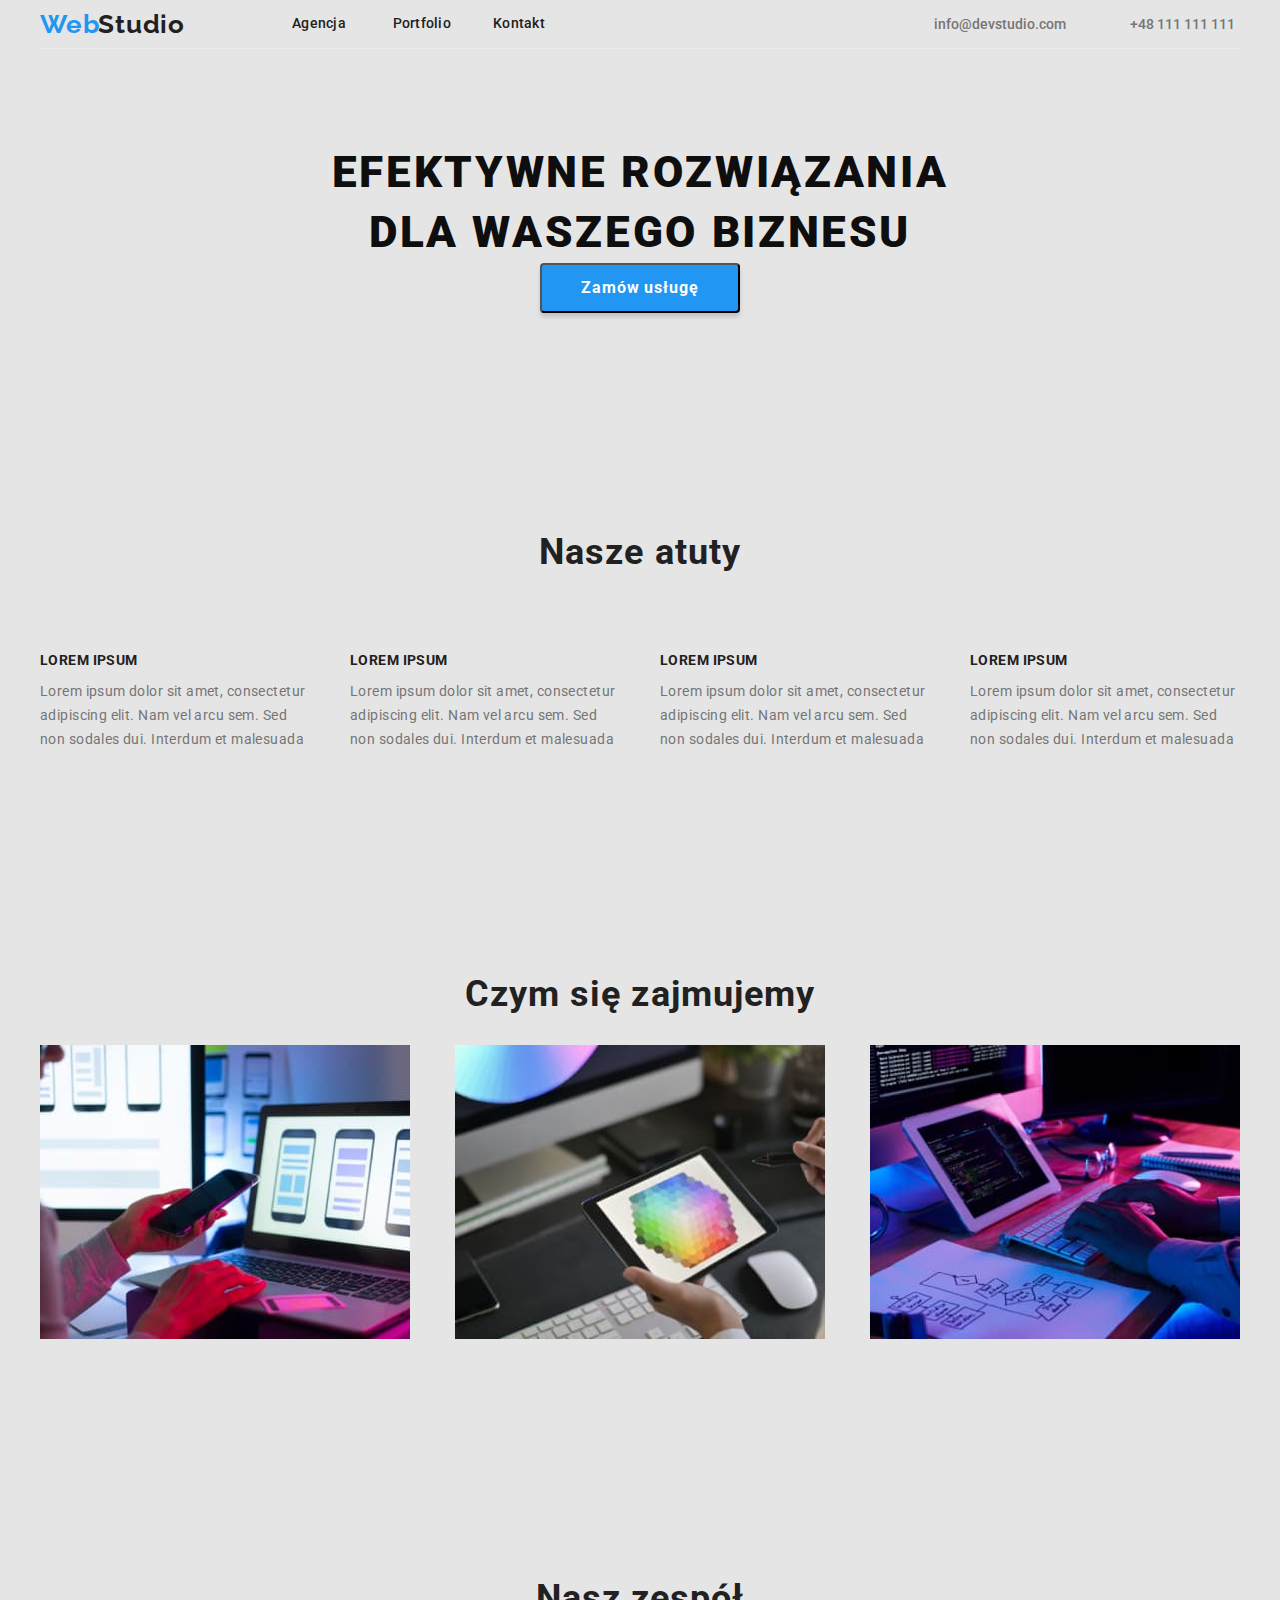
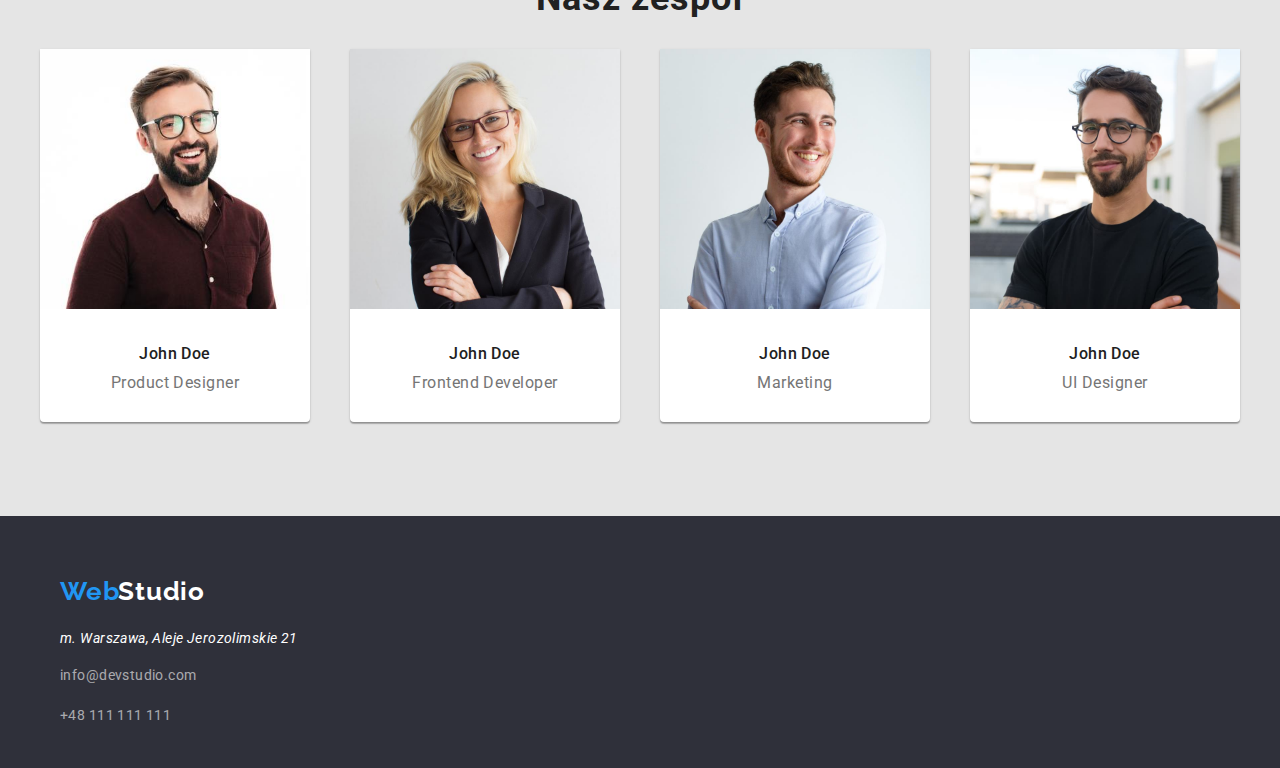
==== commit 8f4cb59b: "ulepszono" ====
--- a/index.html
+++ b/index.html
@@ -35,13 +35,14 @@
               <li><a href="/Kontakt/" class="menu-item">Kontakt</a></li>
             </ul>
           </nav>
-          <a href="mailto:info@devstudio.com" class="email">info@devstudio.com</a>
+          <a href="mailto:info@devstudio.com" class="email"
+            >info@devstudio.com</a
+          >
           <a href="tel:+48111111111" class="phone">+48 111 111 111</a>
         </div>
       </div>
     </header>
     <main>
-
       <section class="section">
         <div class="container">
           <h1 class="head-text">EFEKTYWNE ROZWIĄZANIA DLA WASZEGO BIZNESU</h1>
@@ -118,7 +119,7 @@
       <section class="section">
         <div class="container">
           <h2 class="services-header">Nasz zespół</h2>
-          <div class="columns">
+          <div class="services-list">
             <figure class="card">
               <img
                 src="images/img1.jpg"
--- a/css/styles.css
+++ b/css/styles.css
@@ -56,7 +56,6 @@
 
 .menu-item:focus {
   width: 58px;
-  
 
   color: #2196f3;
 }
@@ -139,6 +138,7 @@
   display: flex;
   justify-content: center;
   margin-left: auto;
+  margin-bottom: 50px;
 }
 
 .btn-group .button {
@@ -151,16 +151,12 @@
   margin-left: 8px;
 }
 .btn-group .button:hover {
-  width: 121px;
-  height: 38px;
   background-color: #2196f3;
   box-shadow: 0px 3px 1px rgba(0, 0, 0, 0.1), 0px 1px 2px rgba(0, 0, 0, 0.08),
     0px 2px 2px rgba(0, 0, 0, 0.12);
   border-radius: 4px;
 }
 .btn-group .button:focus {
-  width: 121px;
-  height: 38px;
   background-color: #2196f3;
   box-shadow: 0px 3px 1px rgba(0, 0, 0, 0.1), 0px 1px 2px rgba(0, 0, 0, 0.08),
     0px 2px 2px rgba(0, 0, 0, 0.12);
@@ -233,8 +229,6 @@
 
   color: #ffffff;
 }
-
-
 
 .head-text {
   display: flex;
@@ -275,7 +269,6 @@
 }
 
 .head-button:hover {
-  
   background-color: #98c6eb;
   box-shadow: 0px 3px 1px rgba(0, 0, 0, 0.1), 0px 1px 2px rgba(0, 0, 0, 0.08),
     0px 2px 2px rgba(0, 0, 0, 0.12);
@@ -283,7 +276,6 @@
 }
 
 .head-button:focus {
-  
   background-color: #98c6eb;
   box-shadow: 0px 3px 1px rgba(0, 0, 0, 0.1), 0px 1px 2px rgba(0, 0, 0, 0.08),
     0px 2px 2px rgba(0, 0, 0, 0.12);
@@ -300,8 +292,7 @@
   text-transform: uppercase;
 
   margin-top: 50px;
-  margin-left: 15px;
-  margin-right: 15px;
+  margin-left: 0;
 }
 
 .advantages-describe {
@@ -313,9 +304,7 @@
   letter-spacing: 0.03em;
 
   color: #757575;
-  margin-top: 10px;
-  margin-left: 15px;
-  margin-right: 15px;
+  margin: 0;
 }
 
 .services-header {
@@ -341,8 +330,7 @@
 }
 
 .service {
-  margin-right: 15px;
-  margin-left: 15px;
+  margin: 0;
   padding: 0px;
 }
 
@@ -388,12 +376,11 @@
   display: flex;
   flex-wrap: wrap;
   padding: 0;
+  justify-content: space-between;
 }
 
 .card {
-  margin-left: 15px;
-  margin-top: 50px;
-  margin-right: 15px;
+  margin: 0;
   background-color: #ffffff;
   box-shadow: 0px 1px 3px rgba(0, 0, 0, 0.12), 0px 1px 1px rgba(0, 0, 0, 0.14),
     0px 2px 1px rgba(0, 0, 0, 0.2);
@@ -421,12 +408,13 @@
 .portfolio-cards {
   display: flex;
   flex-wrap: wrap;
+  justify-content: space-between;
 }
 
 .portfolio-card {
   width: 370px;
   height: 404px;
-  margin: 15px;
+  margin: 0;
   background-color: #ffffff;
   border: 1px solid #eeeeee;
 }
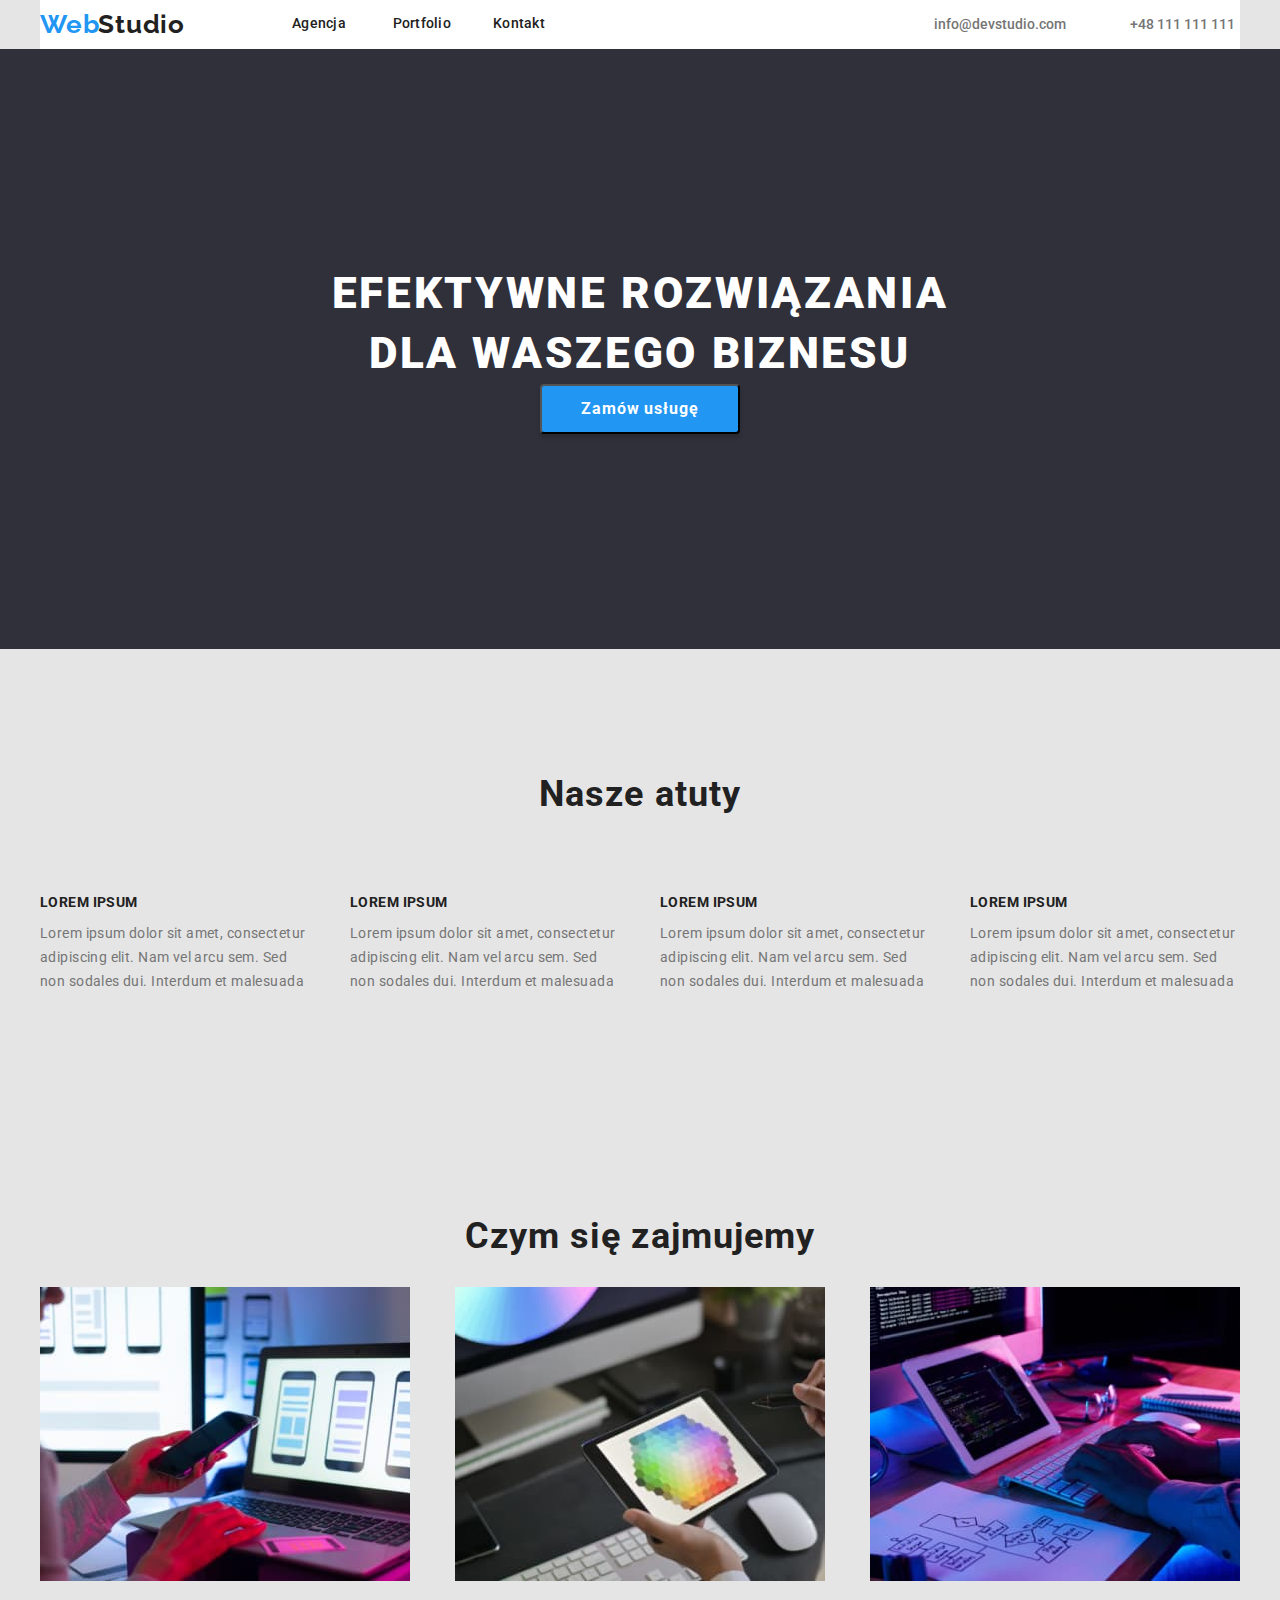
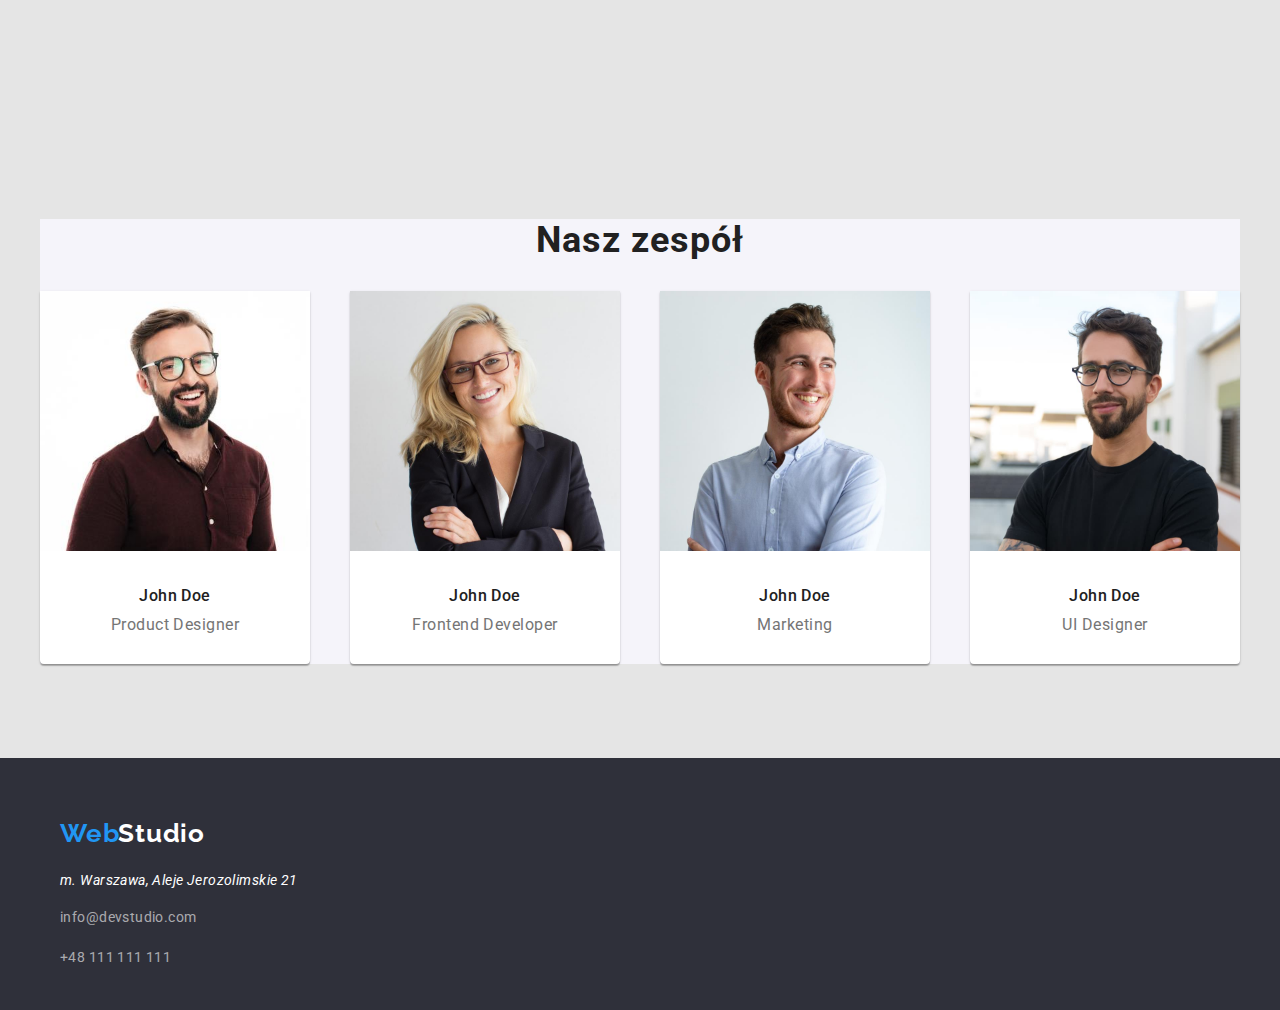
==== commit c94e2c2a: "ulepszono" ====
--- a/index.html
+++ b/index.html
@@ -8,15 +8,17 @@
       rel="stylesheet"
       href="https://cdnjs.cloudflare.com/ajax/libs/modern-normalize/1.0.0/modern-normalize.min.css"
     />
-    <link rel="stylesheet" href="./css/styles.css" />
     <link
       rel="stylesheet"
       href="https://fonts.googleapis.com/css?family=Roboto"
     />
     <link
+      href="https://fonts.googleapis.com/css2?family=Raleway:wght@700&display=swap"
       rel="stylesheet"
-      href="https://fonts.googleapis.com/css?family=Raleway"
     />
+
+    <link rel="stylesheet" href="./css/styles.css" />
+
     <title>Main page</title>
   </head>
 
@@ -43,12 +45,12 @@
       </div>
     </header>
     <main>
-      <section class="section">
+      <div class="head-background">
         <div class="container">
-          <h1 class="head-text">EFEKTYWNE ROZWIĄZANIA DLA WASZEGO BIZNESU</h1>
+          <p class="head-text">EFEKTYWNE ROZWIĄZANIA DLA WASZEGO BIZNESU</p>
           <button class="head-button">Zamów usługę</button>
         </div>
-      </section>
+      </div>
 
       <section title="Nasze atuty" class="section">
         <div class="container">
@@ -118,56 +120,58 @@
       </section>
       <section class="section">
         <div class="container">
-          <h2 class="services-header">Nasz zespół</h2>
-          <div class="services-list">
-            <figure class="card">
-              <img
-                src="images/img1.jpg"
-                width="270"
-                height="260"
-                alt="John Doe product designer"
-              />
-              <figcaption class="figcaption">
-                <h2 class="member">John Doe</h2>
-                <p class="function">Product Designer</p>
-              </figcaption>
-            </figure>
-            <figure class="card">
-              <img
-                src="images/img2.jpg"
-                width="270"
-                height="260"
-                alt="John Doe frontend developer"
-              />
-              <figcaption class="figcaption">
-                <h2 class="member">John Doe</h2>
-                <p class="function">Frontend Developer</p>
-              </figcaption>
-            </figure>
-            <figure class="card">
-              <img
-                src="images/img3.jpg"
-                width="270"
-                height="260"
-                alt="John Doe marketing"
-              />
-              <figcaption class="figcaption">
-                <h2 class="member">John Doe</h2>
-                <p class="function">Marketing</p>
-              </figcaption>
-            </figure>
-            <figure class="card">
-              <img
-                src="images/img4.jpg"
-                width="270"
-                height="260"
-                alt="John Doe UI Designer"
-              />
-              <figcaption class="figcaption">
-                <h2 class="member">John Doe</h2>
-                <p class="function">UI Designer</p>
-              </figcaption>
-            </figure>
+          <div class="our-team">
+            <h2 class="services-header">Nasz zespół</h2>
+            <div class="services-list">
+              <figure class="card">
+                <img
+                  src="images/img1.jpg"
+                  width="270"
+                  height="260"
+                  alt="John Doe product designer"
+                />
+                <figcaption class="figcaption">
+                  <h2 class="member">John Doe</h2>
+                  <p class="function">Product Designer</p>
+                </figcaption>
+              </figure>
+              <figure class="card">
+                <img
+                  src="images/img2.jpg"
+                  width="270"
+                  height="260"
+                  alt="John Doe frontend developer"
+                />
+                <figcaption class="figcaption">
+                  <h2 class="member">John Doe</h2>
+                  <p class="function">Frontend Developer</p>
+                </figcaption>
+              </figure>
+              <figure class="card">
+                <img
+                  src="images/img3.jpg"
+                  width="270"
+                  height="260"
+                  alt="John Doe marketing"
+                />
+                <figcaption class="figcaption">
+                  <h2 class="member">John Doe</h2>
+                  <p class="function">Marketing</p>
+                </figcaption>
+              </figure>
+              <figure class="card">
+                <img
+                  src="images/img4.jpg"
+                  width="270"
+                  height="260"
+                  alt="John Doe UI Designer"
+                />
+                <figcaption class="figcaption">
+                  <h2 class="member">John Doe</h2>
+                  <p class="function">UI Designer</p>
+                </figcaption>
+              </figure>
+            </div>
           </div>
         </div>
       </section>
--- a/css/styles.css
+++ b/css/styles.css
@@ -14,12 +14,25 @@
   display: flex;
   justify-content: space-between;
   align-items: center;
-  border-bottom: 1px solid #ececec;
+  border-bottom: 1px solid #ffffff;
+  background-color: #ffffff;
+}
+
+.head-background {
+  display: flex;
+  justify-content: center;
+  align-items: center;
+  height: 600px;
+  background-color: #2f303a;
 }
 
 .section {
   padding-top: 94px;
   padding-bottom: 94px;
+}
+
+.our-team {
+  background-color: #f5f4fa;
 }
 
 .menu {
@@ -103,14 +116,14 @@
 .phone:focus {
   color: #2196f3;
 }
+
 .webstudio-link {
   display: flex;
+  justify-content: center;
   width: 145px;
   height: 31px;
 
   text-decoration: none;
-  width: 145px;
-  height: 31px;
 
   font-family: "Raleway";
   font-weight: bold;
@@ -245,7 +258,7 @@
   letter-spacing: 0.06em;
   text-transform: uppercase;
 
-  color: #0f0e0e;
+  color: #ffffff;
 }
 .head-button {
   display: flex;
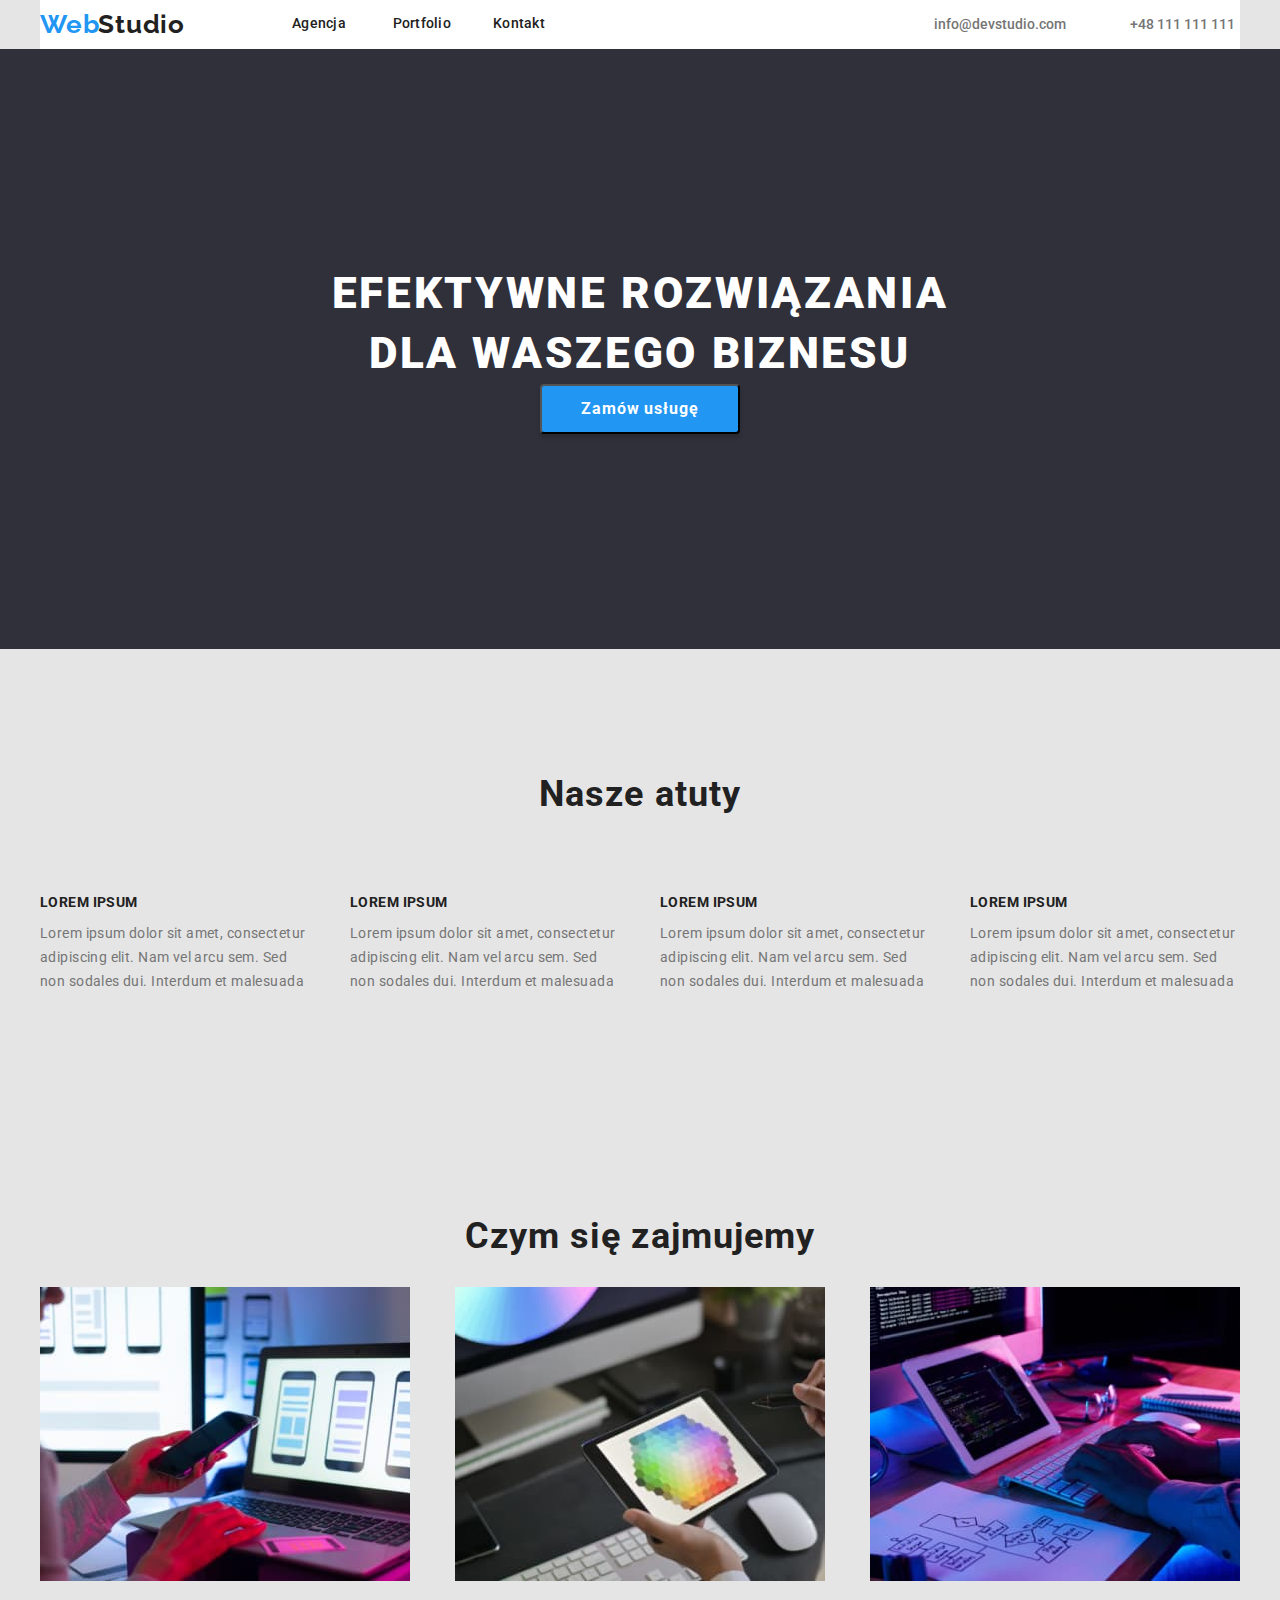
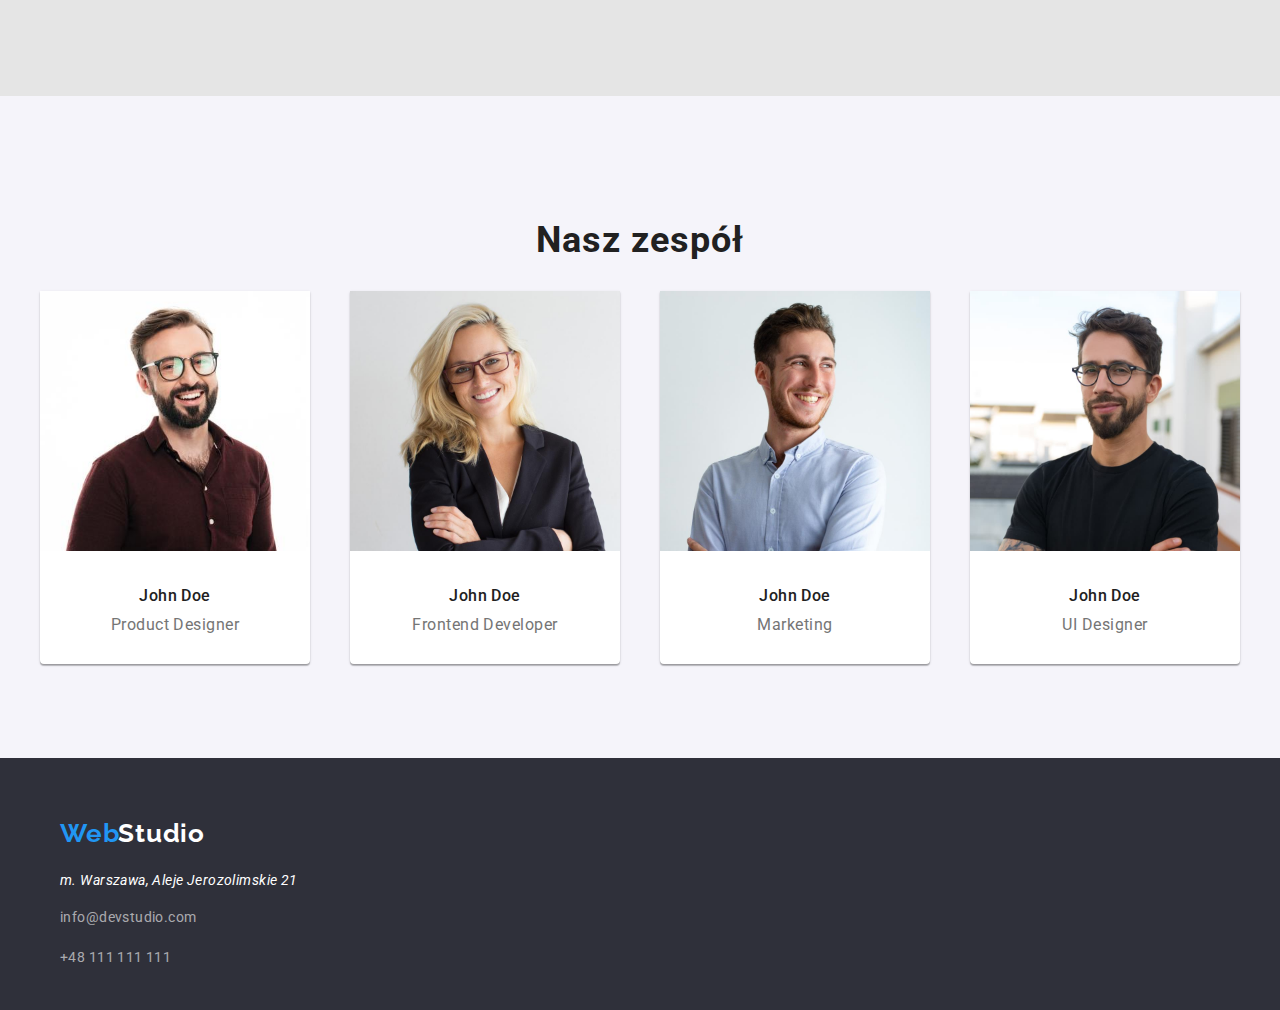
==== commit 46921756: "ulepszono" ====
--- a/index.html
+++ b/index.html
@@ -118,60 +118,58 @@
           </ul>
         </div>
       </section>
-      <section class="section">
+      <section class="section-our-team">
         <div class="container">
-          <div class="our-team">
-            <h2 class="services-header">Nasz zespół</h2>
-            <div class="services-list">
-              <figure class="card">
-                <img
-                  src="images/img1.jpg"
-                  width="270"
-                  height="260"
-                  alt="John Doe product designer"
-                />
-                <figcaption class="figcaption">
-                  <h2 class="member">John Doe</h2>
-                  <p class="function">Product Designer</p>
-                </figcaption>
-              </figure>
-              <figure class="card">
-                <img
-                  src="images/img2.jpg"
-                  width="270"
-                  height="260"
-                  alt="John Doe frontend developer"
-                />
-                <figcaption class="figcaption">
-                  <h2 class="member">John Doe</h2>
-                  <p class="function">Frontend Developer</p>
-                </figcaption>
-              </figure>
-              <figure class="card">
-                <img
-                  src="images/img3.jpg"
-                  width="270"
-                  height="260"
-                  alt="John Doe marketing"
-                />
-                <figcaption class="figcaption">
-                  <h2 class="member">John Doe</h2>
-                  <p class="function">Marketing</p>
-                </figcaption>
-              </figure>
-              <figure class="card">
-                <img
-                  src="images/img4.jpg"
-                  width="270"
-                  height="260"
-                  alt="John Doe UI Designer"
-                />
-                <figcaption class="figcaption">
-                  <h2 class="member">John Doe</h2>
-                  <p class="function">UI Designer</p>
-                </figcaption>
-              </figure>
-            </div>
+          <h2 class="services-header">Nasz zespół</h2>
+          <div class="services-list">
+            <figure class="card">
+              <img
+                src="images/img1.jpg"
+                width="270"
+                height="260"
+                alt="John Doe product designer"
+              />
+              <figcaption class="figcaption">
+                <h2 class="member">John Doe</h2>
+                <p class="function">Product Designer</p>
+              </figcaption>
+            </figure>
+            <figure class="card">
+              <img
+                src="images/img2.jpg"
+                width="270"
+                height="260"
+                alt="John Doe frontend developer"
+              />
+              <figcaption class="figcaption">
+                <h2 class="member">John Doe</h2>
+                <p class="function">Frontend Developer</p>
+              </figcaption>
+            </figure>
+            <figure class="card">
+              <img
+                src="images/img3.jpg"
+                width="270"
+                height="260"
+                alt="John Doe marketing"
+              />
+              <figcaption class="figcaption">
+                <h2 class="member">John Doe</h2>
+                <p class="function">Marketing</p>
+              </figcaption>
+            </figure>
+            <figure class="card">
+              <img
+                src="images/img4.jpg"
+                width="270"
+                height="260"
+                alt="John Doe UI Designer"
+              />
+              <figcaption class="figcaption">
+                <h2 class="member">John Doe</h2>
+                <p class="function">UI Designer</p>
+              </figcaption>
+            </figure>
           </div>
         </div>
       </section>
--- a/css/styles.css
+++ b/css/styles.css
@@ -31,8 +31,10 @@
   padding-bottom: 94px;
 }
 
-.our-team {
+.section-our-team {
   background-color: #f5f4fa;
+  padding-top: 94px;
+  padding-bottom: 94px;
 }
 
 .menu {
@@ -422,12 +424,14 @@
   display: flex;
   flex-wrap: wrap;
   justify-content: space-between;
+  margin-top: auto;
 }
 
 .portfolio-card {
   width: 370px;
   height: 404px;
-  margin: 0;
+  margin-left: 0px;
+  margin-right: 0px;
   background-color: #ffffff;
   border: 1px solid #eeeeee;
 }
